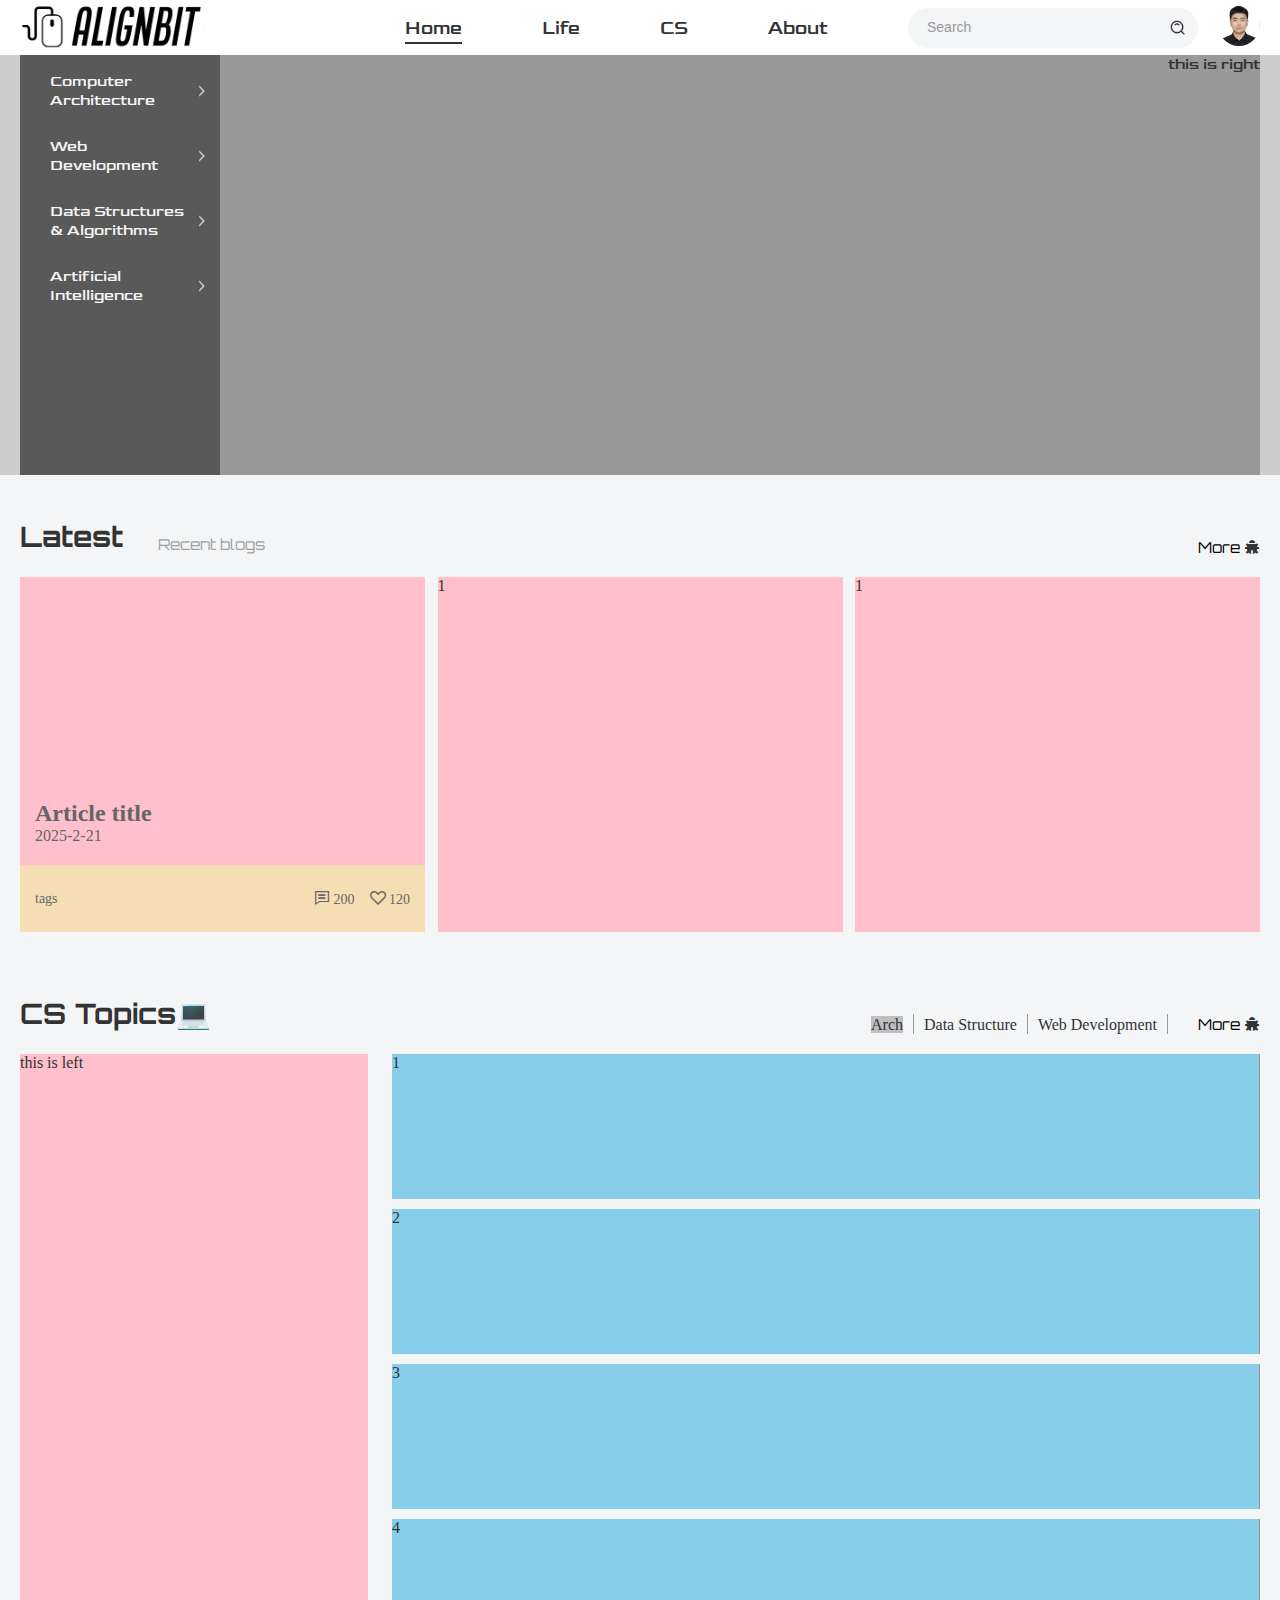
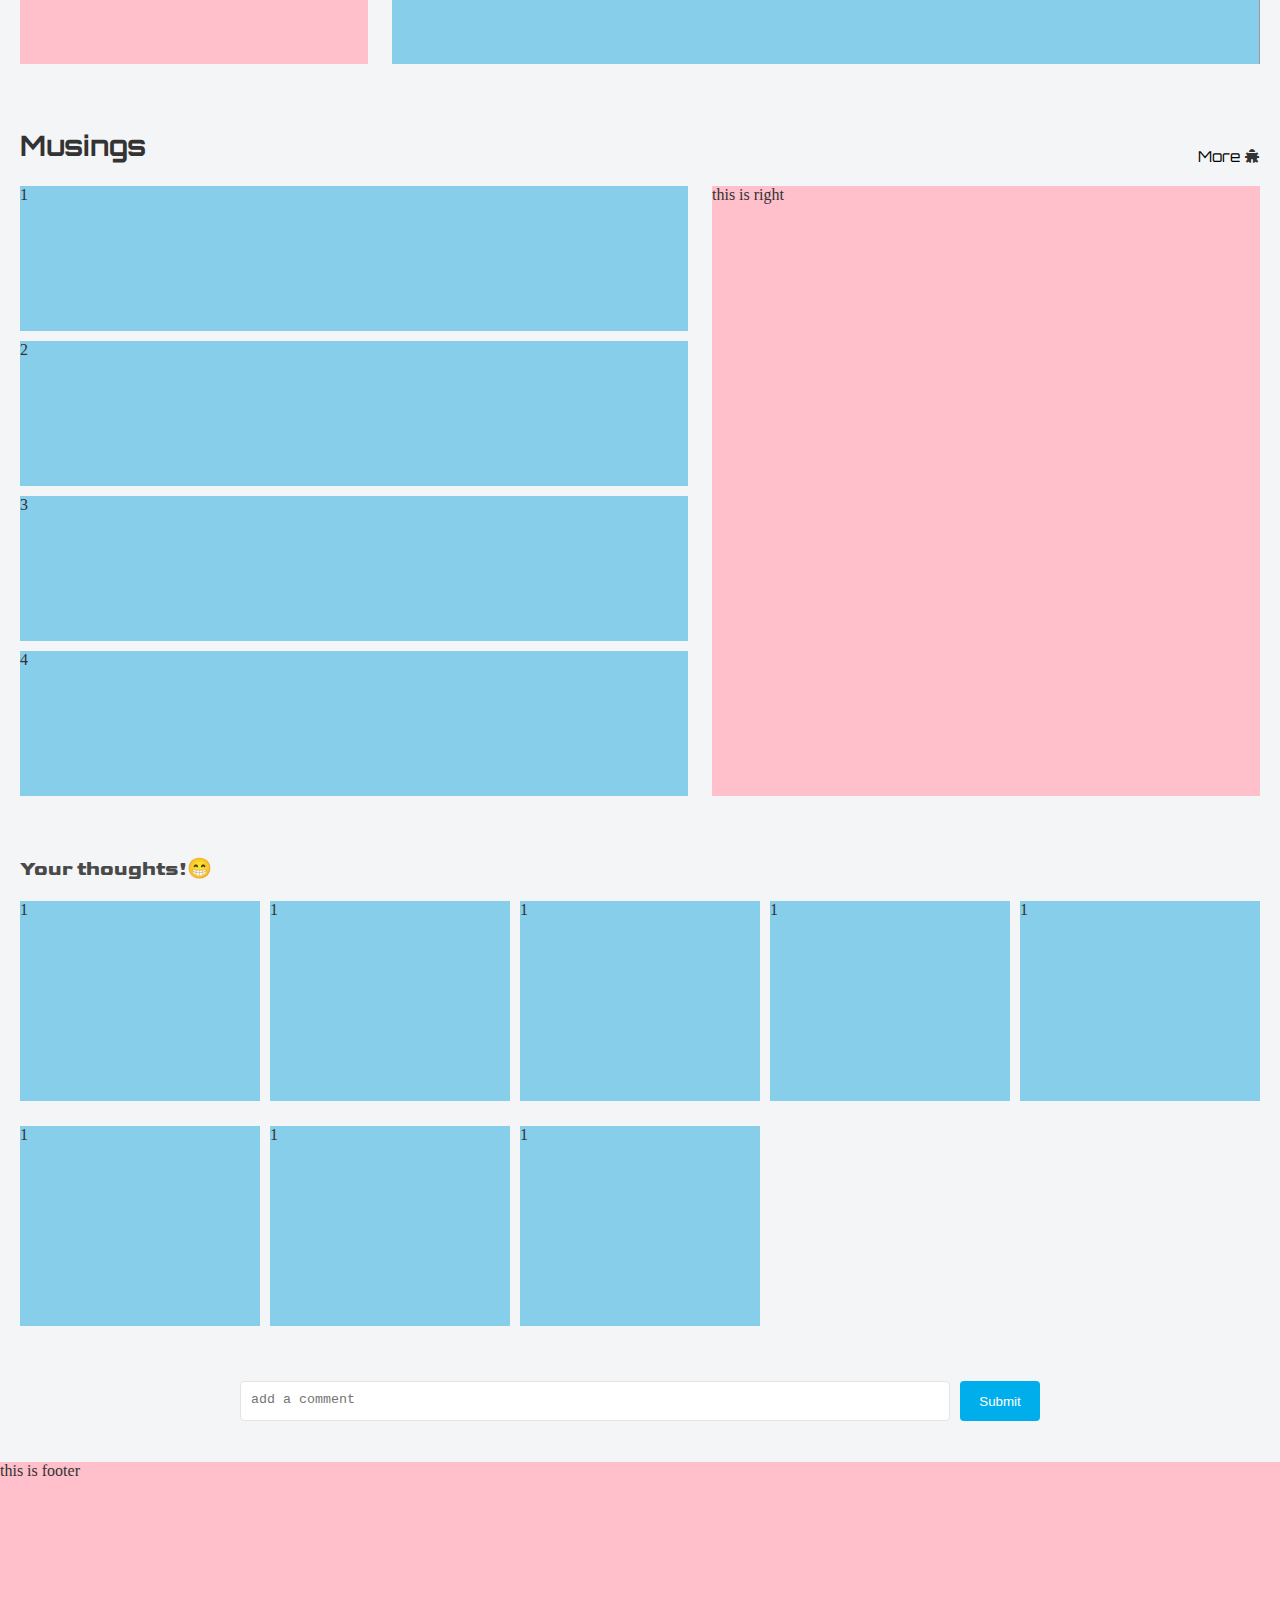
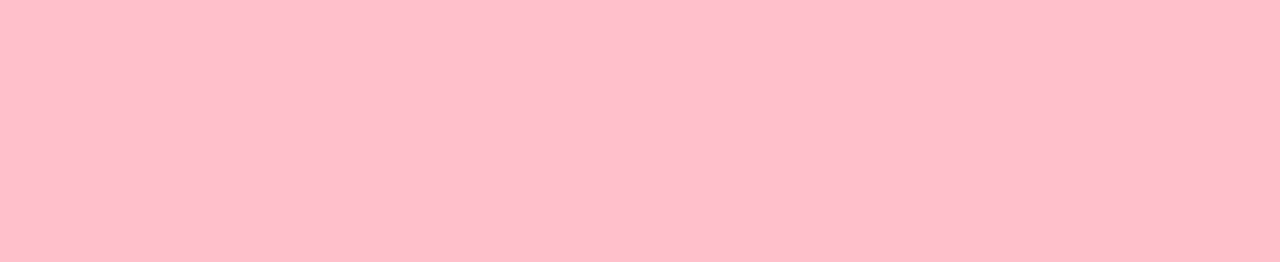
==== HomePage/index.html @ 4803b5db "Update HomePage" ====
<!DOCTYPE html>
<html lang="en">
<head>
  <meta charset="UTF-8">
  <meta name="viewport" content="width=device-width, initial-scale=1.0">

  <link href="https://fonts.googleapis.com/css2?family=Goldman:wght@400;700&display=swap" rel="stylesheet">
  <link href="https://fonts.googleapis.com/css2?family=Orbitron:wght@400;700&display=swap" rel="stylesheet">
  <link href="https://fonts.googleapis.com/css2?family=Press+Start+2P&display=swap" rel="stylesheet">
  <link rel="stylesheet" href="iconfonts/iconfont.css">
  <!-- 注意顺序！ -->
  <link rel="stylesheet" href="./css/base.css">
  <link rel="stylesheet" href="./css/common.css">
  <link rel="stylesheet" href="./css/index.css">
  

  <title>HomePage</title>

</head>
<body>
  
  <!-- 1.Header -->
  <div class="header">
    <!-- 版心 -->
    <div class="wrapper">
      <!-- logo -->
      <div class="logo">
        <h1 class="logo-image"><a href="#">name</a></h1>
      </div>
      <!-- 导航 -->
      <div class="nav">
        <ul>
          <li><a href="#" class = active>Home</a></li>
          <li><a href="#">Life</a></li>
          <li><a href="#">CS</a></li>
          <li><a href="#">About</a></li>
        </ul>
      </div> 
      <!-- 搜索 -->
      <div class="search">
        <input type="text" placeholder="Search">
        <a href="#"></a>
      </div> 
      <!-- 用户 -->
      <div class="user">
        <a href="#">
          <img src="./uploads/user.png" alt=""></a>
      </div> 
    </div>
  </div>

  <!-- 2.Banner -->
   <div class="banner">
    <div class="wrapper">
      <div class="left">
        <ul>
          <li><a href="#">Computer Architecture</a></li>
          <li><a href="#">Web Development</a></li>
          <li><a href="#">Data Structures & Algorithms</a></li>
          <li><a href="#">Artificial Intelligence</a></li>
        </ul>
      </div>
      <div class="right">this is right</div>
    </div>
   </div>

   <!-- recommend
    <div class="recommend wrapper">
      <h3>Tags</h3>
      <ul>
        <li><a href="#">Java</a></li>
        <li><a href="#">Arch</a></li>
        <li><a href="#">JavaScript</a></li>
        <li><a href="#">Web Development</a></li>
        <li><a href="#">React</a></li>
      </ul>
      <a href="#" Class = allTags>More</a>
    </div> -->

  <!-- 3.Blogs_latest -->
  <div class="Blogs_latest wrapper">
    <!-- title -->
    <div class="title">
      <div class="left">
        <h3>Latest</h3>
        <p>Recent blogs </p>
      </div>
      <div class="right">
        <a class="more" href="#">
          <span>More</span>
          <i class="iconfont icon-bug-report"></i>
        </a>
      </div>
    </div>
    <!-- content -->
    <div class="content">
      <ul>
        <li>
          <!-- /pic -->
          <div class="pic">
            <img src="" alt="">
            <!-- /hover -->
             <div class="cover">
              <h2>Article title</h2>
              <p>2025-2-21</p>
             </div>
          </div>
          <!-- /text -->
          <div class="txt">
            <div class="left">
              <p>tags</p>
            </div>
            <div class="right">
              <p>
                <i class="iconfont icon-comment-lines"></i>
                <span>200</span>
              </p>
              <p>
                <i class="iconfont icon-like"></i>
                <span>120</span>
              </p>
            </div>
          </div>
        </li>
        <li>1</li>
        <li>1</li>
      </ul>
    </div>
  </div>

  <!-- 4.Blogs_topics -->
  <div class="Blogs_topics wrapper">
    <!-- title -->
    <div class="title">
      <div class="left">
        <h3>CS Topics💻</h3>
        <p></p>
      </div>
      <div class="right">
        <ul>
          <li><a href="#" class="active">Arch</a></li>
          <li><a href="#">Data Structure</a></li>
          <li><a href="#">Web Development</a></li>
        </ul>
        <a class="more" href="#">
          <span>More</span>
          <i class="iconfont icon-bug-report"></i>
        </a>
      </div>
    </div>
    <div class="content">
      <div class="left">this is left</div>
      <div class="right">
        <ul>
          <li>1</li>
          <li>2</li>
          <li>3</li>
          <li>4</li>
        </ul>
      </div>
    </div>
  </div>

  <!-- 5.Blogs_Musings -->
  <div class="Blogs_musings wrapper">
    <!-- title -->
    <div class="title">
      <div class="left">
        <h3>Musings</h3>
        <p></p>
      </div>
      <div class="right">
        <a class="more" href="#">
          <span>More</span>
          <i class="iconfont icon-bug-report"></i>
        </a>
      </div>
    </div>
     <!-- content -->
    <div class="content">
      <div class="left">
        <ul>
          <li>1</li>
          <li>2</li>
          <li>3</li>
          <li>4</li>
        </ul>
      </div>
      <div class="right">this is right</div>
    </div>
  </div>

  <!-- 6. Message Wall -->
  <div class="Blogs_message">
    <div class="box w wrapper">
      <div class="box-hd">
        <h3>Your thoughts!😁</h3>
        <a href="#"></a>
      </div>
      <div class="box-bd">
        <ul class="clearfix">
          <li><a href="#">1</a></li>
          <li><a href="#">1</a></li>
          <li><a href="#">1</a></li>
          <li><a href="#">1</a></li>
          <li><a href="#">1</a></li>
          <li><a href="#">1</a></li>
          <li><a href="#">1</a></li>
          <li><a href="#">1</a></li>
        </ul>
      </div>
    </div>
  </div>

     <!-- 评论输入区 -->
  <div class="mesageinput">
    <div class="wrapper">
      <!-- 评论输入区 -->
      <div class="input">
        <textarea name="提交到后端的key"  id="txt" placeholder="add a comment"></textarea>
        <button class="button">Submit</button>
      <!-- 提示文字区 -->
      </div>
      <div class="hint">
        <span class="total">0/200 words</span>
      </div>
    </div>
  </div>

  <!-- Elevator -->
  <div class="elevator">
    <ul class="list">
      <li><a href="" data-name="latest">Latest</a></li>
      <li><a href="" data-name="topics">CS Topics</a></li>
      <li><a href="#" data-name="musings"> Musings </a></li>
      <li><a href="#" data-name="message"> MesageWall </a></li>
      <li class="top" >
        <a href="#" data-name="top">Top<i class="iconfont icon-bug-report" data-name="top-icon"></i></a>
      </li>
    </ul>
  </div>
  
  <!-- Footer-->
   <div class="footer">
    this is footer
   </div>
   
<!-- script part =========================================================== -->
  <script>
    // Header-hide 滚动出现
    (function () {
      const header = document.querySelector('.header')
      const banner = document.querySelector('.banner')
      const header_hide = header.cloneNode(true); // 克隆 header
      header_hide.classList.add("header-hide"); // 只添加类，不手动设置样式
      document.body.appendChild(header_hide);
      window.addEventListener('scroll', function(){
        const n = document.documentElement.scrollTop
        if(n >= banner.offsetTop){
          header_hide.style.top = '0px';
        }else{
          header_hide.style.top = '-60px';
        }
      })
    })();

    // Elevator 
      // 1.滚动->出现
    (function () {
      const banner = document.querySelector('.banner')
      const elevator = document.querySelector('.elevator')
      window.addEventListener('scroll', function() {
        const n = document.documentElement.scrollTop;
        elevator.style.opacity = n >= banner.offsetTop ? 1 : 0;
      })
    })();
    
      // 2.点击事件
    (function(){
      const list = document.querySelector('.elevator .list')
      const header = document.querySelector('.header')
      list.addEventListener('click', function(e){
        e.preventDefault(); 
        if(e.target.tagName === 'A' || e.target.tagName === 'I'){
          // 点击->active
          const active_old = document.querySelector('.elevator .list .active')
          if(active_old){
            active_old.classList.remove('active')
          }
          e.target.classList.add('active')
          // 点击->scroll
          const data_name = e.target.dataset.name
          if(data_name === "top" || data_name === "top-icon"){
            window.scrollTo({top: 0, behavior: "smooth"})
            e.target.classList.remove('active')
          }
          else{
            const data = document.querySelector(`.Blogs_${data_name}`)
            const len = data.getBoundingClientRect().top + window.scrollY - header.offsetHeight;
            window.scrollTo({
              top: len,
              behavior: "smooth"
            });
          }
        }
      })
    })();  
    // 3.滑动事件: 页面滚动到主页区域，elevator <a> -> active
    (function(){
      window.addEventListener('scroll', function(){
        const scrollTop = document.documentElement.scrollTop;
        const header = document.querySelector('.header')
        const bufferSpace = 50
        // Binary search 优化: 盒子按照 offsetTop 顺序排列，根据 offsetTop 找到盒子执行操作
        // 3.1. 创建Array: offsetMap=[{name:"data-set", offsetTop:20 },{},{}...]
        const allA = document.querySelectorAll('.elevator .list a')
          // 根据 <a> 标签的 data-name 获取盒子对象
        const offsetMap = Array.from(allA)
          .map(a => {            
            const box = document.querySelector(`.Blogs_${a.dataset.name}`)
            console.log(a.dataset.name);
            
            return box? {name: a.dataset.name, offsetTop: box.offsetTop - bufferSpace}: null;
          }).filter(Boolean);     
        // 3.2. Binary search: 根据当前scrollTop -> offsetTop 找到盒子，添加active 
        let left = 0, right = offsetMap.length - 1, activeIndex = 0;
        while(left <= right){
          let mid = Math.floor((left + right) / 2)
          if (scrollTop >= offsetMap[mid].offsetTop - header.offsetHeight ) {
            activeIndex = mid;
            left = mid + 1;
          } else {
            right = mid - 1; 
          }
        }  
        // 3.3. 移除旧active, 添加新active
        const oldActive = document.querySelector('.elevator .list .active')
        if(oldActive) {oldActive.classList.remove('active')}
        allA[activeIndex]?.classList.add('active')
      })
    })();
    
    // Message Input
    const txt = document.querySelector('#txt')
    const hint = document.querySelector('.hint')
    const button = document.querySelector('.input .button')
    // 1. 当 textarea 获得焦点，让 hint 显示出来
    txt.addEventListener('focus', function(){
      hint.style.opacity = 1;
    })
    // 2. 当 textarea 失焦，hint 消失
    txt.addEventListener('blur', function(){
      hint.style.opacity = 0;
    })
    // 3. 提示输入字数
    txt.addEventListener('input', function(){
      hint.innerHTML = `<span>${txt.value.length}</span>/200 words`
    })
    // 4. 单机button 发布评论, 并清空 textarea
    button.addEventListener('click', function(){
      // TBD 
      if (txt.value.trim() === '') { console.log("invalid message"); }
      else { console.log(txt.value.trim()); }
      txt.value = ''
    })
  </script>
</body>
</html>
---- HomePage/iconfonts/iconfont.css ----
@font-face {
  font-family: "iconfont"; /* Project id 4834054 */
  src: url('iconfont.woff2?t=1740091884434') format('woff2'),
       url('iconfont.woff?t=1740091884434') format('woff'),
       url('iconfont.ttf?t=1740091884434') format('truetype');
}

.iconfont {
  font-family: "iconfont" !important;
  font-size: 16px;
  font-style: normal;
  -webkit-font-smoothing: antialiased;
  -moz-osx-font-smoothing: grayscale;
}

.icon-bug-report:before {
  content: "\e76d";
}

.icon-comment-lines:before {
  content: "\e7e9";
}

.icon-eye:before {
  content: "\e7ed";
}

.icon-like:before {
  content: "\e813";
}
---- HomePage/css/base.css ----
* {
  margin: 0;
  padding: 0;
  box-sizing: border-box;
}

li {
  list-style: none;
}

body {
  font: 14px/1.5;
  color: #333;
}

a {
  color: #333;
  text-decoration: none
}
---- HomePage/css/common.css ----
/* recommend tags */
.recommend {
  display: flex;
  align-items: center; /* 让 h3、ul、allTags 在同一行垂直居中 */
  justify-content: space-between; /* 左右对齐 */
  margin-top: 15px;
  padding: 0 20px;
  height: 50px; /* 统一高度 */
  background-color: white;
  box-shadow: 0px 1px 3px 1px rgba(211, 211, 211, 0.5);
  font-family: "Orbitron", sans-serif;
  font-size: 15px;
}
/* 让 h3 文字和 icon 保持左对齐 */
.recommend h3 {
  display: flex;
  align-items: center; /* 让 h3 内的文字垂直居中 */
  height: 100%;
  margin: 0;
  padding-left: 24px;
  background: url("../images/tag.png") no-repeat left center;
  background-size: 16px 16px;
  font-size: 15px;
}
/* 让 <ul> 在 h3 和 allTags 之间均匀分布 */
.recommend ul {
  display: flex;
  gap: 30px; /* 控制 <li> 之间的间距 */
  justify-content: center; /* 让 <li> 在容器中居中 */
  padding: 0;
  list-style: none;
}
/* 让 <li> 适应内容 */
.recommend ul li {
  display: flex;
  align-items: center;
}
/* 让 <a> 只占内容宽度并保持居中 */
.recommend ul li a {
  display: flex;
  align-items: center; /* 文字垂直居中 */
  justify-content: center; /* 文字水平居中 */
  height: 30px;
  padding: 5px 10px;
  text-decoration: none;
  font-size: 14px;
  color: black;
}
.recommend li a:hover {
  border-bottom: 2px solid #333;
}
/* "All" 标签按钮 */
.recommend .allTags {
  display: flex;
  align-items: center;
  justify-content: center;
  height: 30px;
  padding: 5px 15px;
  font-weight: 900;
  font-size: 15px;
  text-decoration: none;
  color: black;
}
.recommend .allTags:hover {
  border-bottom: 2px solid #333;
}

/* ------------------------------------------------- */
/* display title */
.title{
  display: flex;
  align-items: center;
  justify-content: space-between;
  margin-top: 40px;
  margin-bottom: 20px;
  height: 42px;
  font-family: "Orbitron", sans-serif;
}
.title .left{
  display: flex;
  align-items: center;
}
.title .left h3{
  margin-right: 35px;
  font-size: 28px;
}
.title .left p{
  align-self: flex-end;
  color: #A1A1A1;
  font-size: 15px; 
}
.title .right{
  display: flex;
  align-self: flex-end;
}
.title .right span{
  color: black;
  font-size: 15px;
}
.title .right .more .icon{
  background-color: aquamarine;
}

/* ------------------------------------------------- */
/* box 样式1 */
.box {
  margin-top: 30px;
}
.box-hd {
  height: 45px;
}
.box-hd h3 {
  float: left;
  font-size: 20px;
  font-family: "Goldman", sans-serif;
  color: #494949;
}
.box-hd a {
  float: right;
  font-size: 12px;
  color: #a5a5a5;
  margin-top: 10px;
  margin-right: 30px;
}
/* 把li 的父亲ul 修改的足够宽一行能装开5个盒子就不会换行了 */
.box-bd ul {
  display: flex;
  flex-wrap: wrap; /* 允许换行 */
  justify-content: flex-start; /* 让 `li` 左对齐 */
  gap: 10px; /* 盒子之间间距 */
  width: 100%;
}
.box-bd ul li {
  /* position: relative;
  flex: 1; */
  top: 0;
  width: 240px;
  height: 200px;
  background-color: skyblue;
  margin-bottom: 15px;
  transition: all .3s;
}
.box-bd ul li a {
  display: block;
}
.box-bd ul li:hover {
  top: -8px;
  box-shadow: 0 15px 30px rgb(0 0 0 / 10%);
}
.box-bd ul li img {
  width: 100%;
}
.box-bd ul li h4 {
  margin: 20px 20px 20px 25px;
  font-size: 14px;
  color: #050505;
  font-weight: 400;
}
.box-bd .info {
  margin: 0 20px 0 25px;
  font-size: 12px;
  color: #999;
}
.box-bd .info span {
  color: #ff7c2d;
}
---- HomePage/css/index.css ----
/* 首页样式 */
/* 版心居中，必须有宽度 */
.wrapper{
  margin: 0 auto;
  width: 1240px;
}

body{
  background-color: #f3f5f7;
}
/* header */
.header{
  background-color: white;
  height: 55px;
}
.header .wrapper{
  display: flex; 
  align-items: center;
}
.header-hide{
  height: 55px;
  width: 100%;
  position: fixed; /* 变为固定 */
  top: -100px;
  transition: 0.3s ; /* 平滑动画 */
}

/* logo 区域*/
.logo a{
  display: block;
  width: 185px;
  height: 50px;
  background-image: url(../images/logo.png);
  background-size: contain; /* 让背景填充满整个 a */
  font-size: 0;
}
/* Nav 区域*/
.nav{
  margin-top: 8px;
  margin-left: 200px;
  font-family: "Goldman", sans-serif;
  font-weight: 500;
}
.nav ul{
  display: flex;
}
.nav ul li{
  margin-right: 80px
}
/* li 中文字 */
.nav ul li a{
  display: block;
  /* 上下，左右 */
  padding-left: 6px 10px;
  line-height: 27px;
  font-size: 19px;
}
/*  active 为默认当前选中的页面 */
.nav li .active,
.nav li a:hover {
  border-bottom: 2px solid #333;
}

/* Search */
.search{
  display: flex;
  margin-top: 5px;
  padding-left: 19px;
  padding-right: 12px;
  width: 412px;
  height: 40px;
  background-color: #f3f5f7;
  border-radius: 20px;
}
.search input{
  flex: 1;
  border: 0;
  background-color: transparent;
  /* 去掉表单焦点框 */
  outline: none;
}
.search input::placeholder{
  font-size: 14px;
  color:#999;
}
/* 父级 flex 布局，子级自动变弹性盒子：宽高生效 */
.search a{
  /* 侧轴居中 align-self 用于子元素，覆盖父级 align-items 设置，仅影响当前元素的对齐方式*/
  align-self: center;
  width: 16px;
  height: 16px;
  background-image: url("../images/search.png");
  background-size: cover; 
}

/* user */
.user img {
  width: 42px;  /* 设置宽度 */
  height: 42px; /* 设置高度 */
  object-fit: cover; /* 确保图片填充但不会变形 */
  border-radius: 50%; /* 让图片变成圆形（可选） */
  margin-left: 20px;
  vertical-align: middle;
}

/* --------------------------------------------------- */
/* Banner区域 */
.banner{
  height: 420px;
  background-color: rgb(205, 205, 205);
  font-family: "Goldman", sans-serif;
}
.banner .wrapper{
  display: flex;
  justify-content: space-between;  /* .left .right左右靠边*/
  height: 420px;
  background-color:#999;
}

/* banner 侧导航 */
.banner .left{  
  padding: 3px 10px;
  width: 200px;
  height: 420px;
  background-color: rgba(0,0,0,0.42);
}
.banner .left a{  
  display: flex;  /* 启用 Flexbox */
  align-items: center;  /* 让文字在垂直方向居中 */
  height: 65px;  
  padding: 5px 20px; /* 左右内边距，防止文字贴边 */
  background: url("../images/arrow_white.png") no-repeat right center;
  background-size: 16px 16px; /* 控制箭头大小 */
  color: rgba(255, 255, 255, 0.95);
  font-size: 16px;
}
.banner li a:hover{
  color: #f5deb3;
  background: url("../images/arrow_wheat.png") no-repeat right center;
  background-size: 16px 16px; /* 控制箭头大小 */
  border-bottom: 2px solid wheat;
}
/* ------------------------------------------------- */

/* Blogs_latest */
.blogs_latest{
  margin-top: 20px;
}
.content ul {
  display: flex;
  flex-wrap: wrap; /* 允许换行 */
  justify-content: space-between; /* 让 `li` 从左向右排列，紧贴左侧 */
  row-gap: 50px; /* 只控制上下行间距 */
  margin: 0 auto; /* 让 `ul` 居中 */
}
.content li {
  width: 405px;
  height: 355px;
  background-color: pink;
}
.content .pic{
  position: relative;
  width: 405px;
  height: 288px;
}
.content .txt{
  display: flex;
  justify-content:space-between; 
  align-items: center;
  padding: 0 15px;
  width: 405px;
  height: 67px;
  background-color: wheat;
  font-size: 14px;
  color: #666;
}
.content .txt .right{
  display: flex;
  gap: 15px; /* 设置 p 之间的间距 */
} 
.content .cover{
  position: absolute;
  left: 0;
  bottom: 0;
  width: 300px;
  height: 80px;
  padding: 15px;
  color: #666;
}

/* --------------------------------------------------- */
/* Blogs_topics */
/* title */
.Blogs_topics .title{
  margin-top: 60px;
}
.Blogs_topics .right{
  display: flex;
}
.Blogs_topics .right ul{
  margin-right: 20px;
  display: flex;
}
.Blogs_topics .right li{
  margin-right: 10px;
  border-right: 1px solid #999;
}
.Blogs_topics .right li a{
  margin-right: 10px;
  font-family:Georgia, 'Times New Roman', Times, serif;
}
.Blogs_topics .right li a:hover{
  background-color: #0800ff42;
  color: #f3f5f7;
}
.Blogs_topics .right li .active{
  background-color: #29272742;
}
/* content */
.Blogs_topics .content{
  display: flex;
  justify-content: space-between;
}
.Blogs_topics .content .left{
  width: 348px;
  height: 610px;
  background-color: pink;
}
.Blogs_topics .content .right {
  width: 868px;
  height: 610px;
}
.Blogs_topics .content .right ul{
  display: flex;
  flex-direction: column; /* 让 li 纵向排列 */
  gap: 10px; 
}
.Blogs_topics .content .right li{
  width: 868px;
  flex: 1;
  background-color: skyblue;
}

/* --------------------------------------------------- */
/* Blogs_musings */
/* title */
.Blogs_musings .title{
  margin-top: 60px;
}
/* content */
.Blogs_musings .content{
  display: flex;
  justify-content: space-between;
}
.Blogs_musings .content .left {
  width: 668px;
  height: 610px;
}
.Blogs_musings .content .left ul{
  display: flex;
  flex-direction: column; /* 让 li 纵向排列 */
  gap: 10px; 
  height: 100%;
}
.Blogs_musings .content .left li{
  width: 668px;
  flex: 1;
  background-color: skyblue;
}
.Blogs_musings .content .right{
  width: 548px;
  height: 610px;
  background-color: pink;
}

/* --------------------------------------------------- */
/* Elevator */
.elevator{
  position: fixed;
  left: 50%;
  top: 280px;
  z-index: 999;
  margin-left: 670px;
  opacity: 0;
  transition: all .5s;
}
.elevator ul{
  display: flex;
  flex-direction: column;
  align-items: center; /* ul 中 li 纵向居中 */
  padding: 5px;
  width: 90px;
  height: 250px;
  background: #f3f5f7;
  float: right;
  box-shadow: 0px 1px 3px 1px rgba(211, 211, 211, 0.5);
  position: relative;
}
.elevator li{
  display: flex;
  flex: 1;
  align-items: center; /* li 中 a 纵向居中 */
  padding: 5px;
  font-size: 13px;  
}
.elevator .top{
  align-items: flex-end; /* li 中 a 纵向居中 */
}
.elevator li a:hover{
  color: DeepSkyBlue ;
}
.elevator .active{
  color: DeepSkyBlue;
  border-bottom: 1px solid DeepSkyBlue;
}

/* --------------------------------------------------- */
/* Message Wall */
.Blogs_message{
  margin-top: 60px;
  margin-bottom: 20px;
}

/* --------------------------------------------------- */
/* Message Input */
.input{
  margin: 0 auto;
  padding-top: 20px;
  min-width: 400px;
  max-width: 800px;
  display: flex;
  justify-content: flex-end;
}
.input textarea{
  width: 200px;
  height: 40px; 
  outline: none;
  border-color: transparent;
  resize: none;
  background-color: white;
  border-color: #e4e4e4;
  border-radius: 4px;
  flex: 1;
  padding: 10px;
  transition: all 0.3s;

}
.input textarea:focus {
  border-color: silver;
  background: #fff;
  height: 80px;
}
.input button{
  height: 40px;
  background: #00aeec;
  color: #fff;
  border: none;
  border-radius: 4px;
  margin-left: 10px;
  width: 80px;
  cursor: pointer;
}
.input button:hover{
  background: #038abb;
  font-size: 14px;
  transition: 0.3s;
}
/* hint area */
.hint{
  color: silver;
  margin-top: 5px;
  opacity: 0;   /* js */
  transition: all 0.5s;
  font-size: 13px;
}
.hint span{
  margin-left: 840px;
}


/* --------------------------------------------------- */
/* Footer */
.footer{
  height: 400px;
  margin-top: 20px;
  background-color: pink;
}
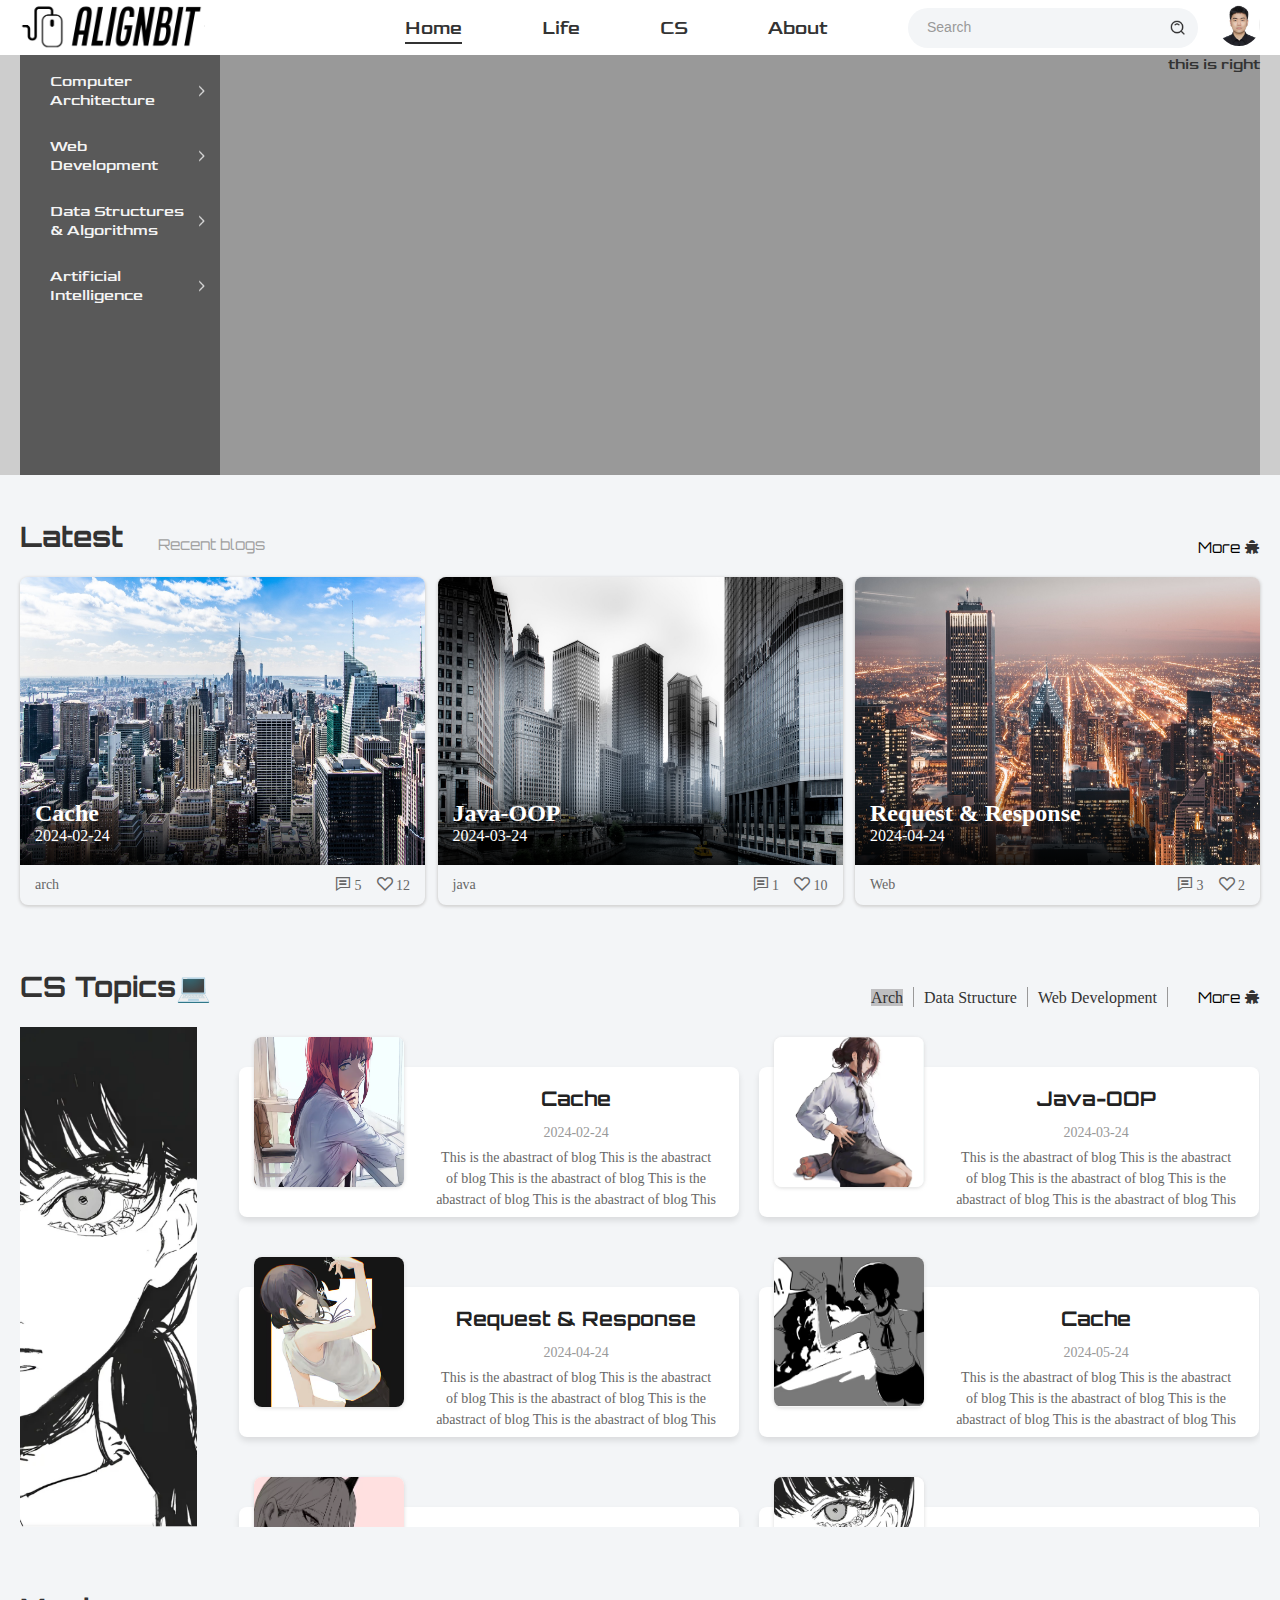
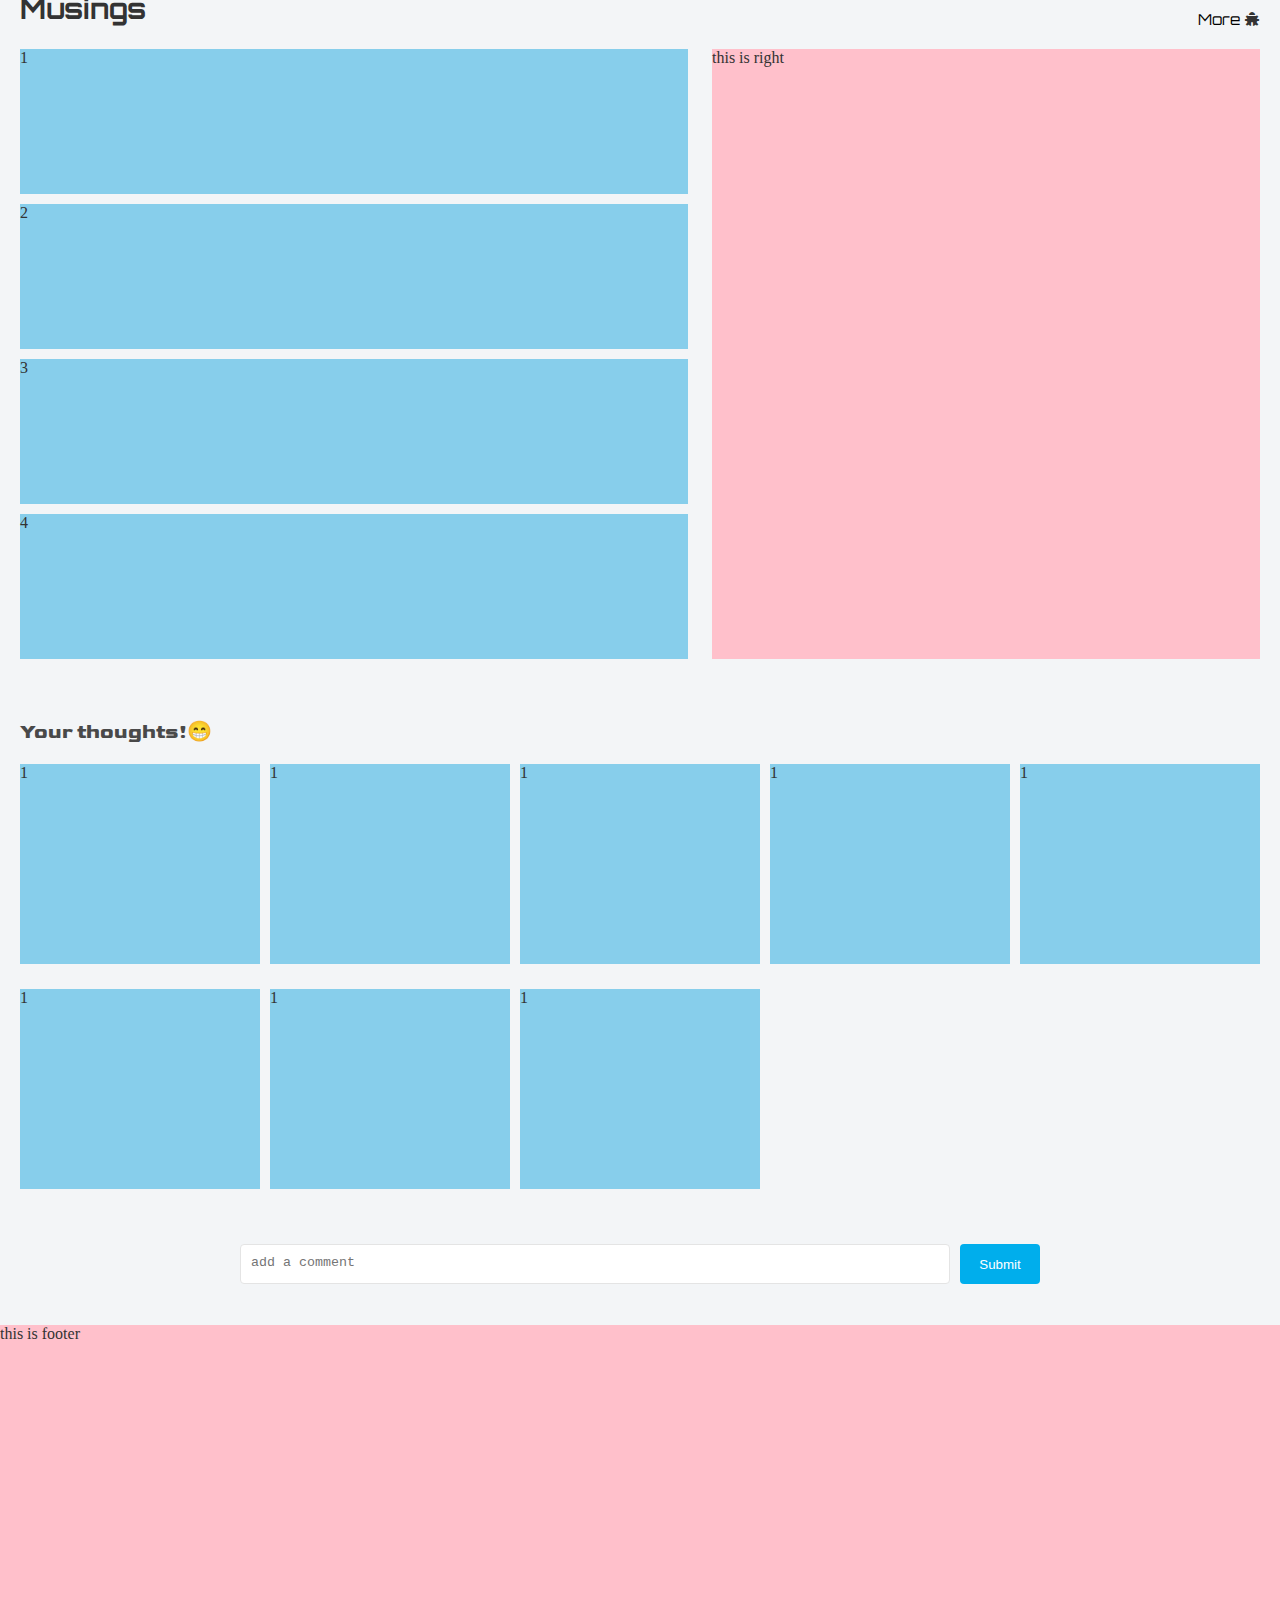
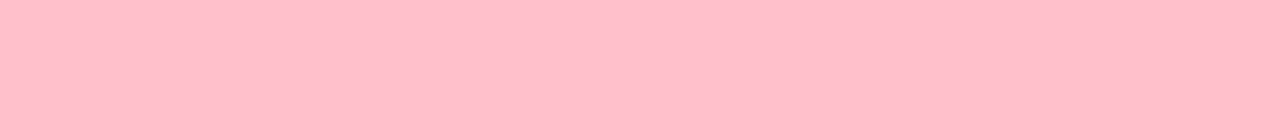
==== commit 058860c8: "渲染 index_topics 模块" ====
--- a/HomePage/index.html
+++ b/HomePage/index.html
@@ -12,6 +12,7 @@
   <link rel="stylesheet" href="./css/base.css">
   <link rel="stylesheet" href="./css/common.css">
   <link rel="stylesheet" href="./css/index.css">
+  <link rel="stylesheet" href="./css/TopicBox.css">
   
 
   <title>HomePage</title>
@@ -93,37 +94,8 @@
       </div>
     </div>
     <!-- content -->
-    <div class="content">
-      <ul>
-        <li>
-          <!-- /pic -->
-          <div class="pic">
-            <img src="" alt="">
-            <!-- /hover -->
-             <div class="cover">
-              <h2>Article title</h2>
-              <p>2025-2-21</p>
-             </div>
-          </div>
-          <!-- /text -->
-          <div class="txt">
-            <div class="left">
-              <p>tags</p>
-            </div>
-            <div class="right">
-              <p>
-                <i class="iconfont icon-comment-lines"></i>
-                <span>200</span>
-              </p>
-              <p>
-                <i class="iconfont icon-like"></i>
-                <span>120</span>
-              </p>
-            </div>
-          </div>
-        </li>
-        <li>1</li>
-        <li>1</li>
+    <div class="latest-content">
+      <ul class="list">
       </ul>
     </div>
   </div>
@@ -148,14 +120,11 @@
         </a>
       </div>
     </div>
-    <div class="content">
-      <div class="left">this is left</div>
+    <!-- content -->
+    <div class="topics-content">
+      <div class="left"></div>
       <div class="right">
-        <ul>
-          <li>1</li>
-          <li>2</li>
-          <li>3</li>
-          <li>4</li>
+        <ul class="grid-container">
         </ul>
       </div>
     </div>
@@ -263,7 +232,85 @@
         }
       })
     })();
-
+ /* -------------------------------------------------------------*/
+    // Blogs_latest 条件渲染
+  fetch("json/index_latest.json")  // 访问 json 目录下的 blogs.json
+    .then(response => response.json())  // 解析 JSON
+    .then(data => {
+      // console.log("获取的数据:", data);  // 测试数据是否正确
+      renderLatest(data);  // 调用函数渲染 HTML
+    })
+    .catch(error => console.error("获取 JSON 失败:", error));
+  // 渲染数据的函数
+  function renderLatest(blogs) {
+    const blogList = document.querySelector('.Blogs_latest .latest-content ul');
+    blogList.innerHTML = ""; // 清空现有内容
+    blogs.slice(0, 3).forEach(blog => {
+      const li = document.createElement("li");
+      li.innerHTML = `
+        <div class="pic">
+          <img src="${blog.pic}" alt="">
+          <div class="cover">
+            <h2>${blog.title}</h2>
+            <p>${blog.date}</p>
+          </div>
+        </div>
+        <div class="txt">
+          <div class="left">
+            <p>${blog.tag}</p>
+          </div>
+          <div class="right">
+            <p>
+              <i class="iconfont icon-comment-lines"></i>
+              <span>${blog.comments}</span>
+            </p>
+            <p>
+              <i class="iconfont icon-like"></i>
+              <span>${blog.likes}</span>
+            </p>
+          </div>
+        </div>
+      `;
+      blogList.appendChild(li);
+    });
+  }    
+/* -------------------------------------------------------------*/
+// Blog_topics 条件渲染
+fetch("json/index_topics copy.json")
+  .then(response => response.json())
+  .then(data => {
+    console.log(data)
+    renderTopics(data);
+  })
+  .catch(error => console.error("获取失败", error));
+  
+// 渲染数据
+function renderTopics(blogs){
+  const blogList = document.querySelector('.Blogs_topics .topics-content .right ul')
+  console.log(blogList)
+  blogList.innerHTML = ""
+  blogs.slice(0 ,8).forEach(blog => {
+    const li = document.createElement("li");
+    li.innerHTML = `
+      <div class="father">
+        <!-- text -->
+        <div class="bottom">
+          <div class="text">
+            <p class="title">${blog.title}</p>
+            <p class="date"> ${blog.date} </p>
+            <p class="abstract">${blog.abstract}</p>
+          </div>
+        </div>
+        <!-- image -->
+        <div class="image">
+          <img src="${blog.pic}" alt="">
+        </div>
+      </div>
+    `;
+    blogList.appendChild(li)
+  })
+}
+/* -------------------------------------------------------------*/
     // Elevator 
       // 1.滚动->出现
     (function () {
@@ -318,7 +365,7 @@
         const offsetMap = Array.from(allA)
           .map(a => {            
             const box = document.querySelector(`.Blogs_${a.dataset.name}`)
-            console.log(a.dataset.name);
+            // console.log(a.dataset.name);
             
             return box? {name: a.dataset.name, offsetTop: box.offsetTop - bufferSpace}: null;
           }).filter(Boolean);     
@@ -339,7 +386,8 @@
         allA[activeIndex]?.classList.add('active')
       })
     })();
-    
+
+/* -------------------------------------------------------------*/    
     // Message Input
     const txt = document.querySelector('#txt')
     const hint = document.querySelector('.hint')
--- a/HomePage/css/index.css
+++ b/HomePage/css/index.css
@@ -146,46 +146,50 @@
 .blogs_latest{
   margin-top: 20px;
 }
-.content ul {
+.latest-content ul {
   display: flex;
   flex-wrap: wrap; /* 允许换行 */
   justify-content: space-between; /* 让 `li` 从左向右排列，紧贴左侧 */
-  row-gap: 50px; /* 只控制上下行间距 */
   margin: 0 auto; /* 让 `ul` 居中 */
 }
-.content li {
+.latest-content li {
   width: 405px;
-  height: 355px;
-  background-color: pink;
-}
-.content .pic{
+  border-radius: 8px;
+  box-shadow: 0px 1px 3px 1px rgba(211, 211, 211, 1);
+}
+.latest-content .pic{
   position: relative;
   width: 405px;
   height: 288px;
 }
-.content .txt{
+.latest-content img{
+  width: 100%;
+  height: 100%;
+  border-radius: 8px 8px 0 0;
+}
+.latest-content .txt{
   display: flex;
   justify-content:space-between; 
   align-items: center;
   padding: 0 15px;
   width: 405px;
-  height: 67px;
-  background-color: wheat;
+  height: 40px;
   font-size: 14px;
   color: #666;
 }
-.content .txt .right{
+.latest-content .txt .right{
   display: flex;
   gap: 15px; /* 设置 p 之间的间距 */
 } 
-.content .cover{
+.latest-content .cover{
   position: absolute;
   left: 0;
   bottom: 0;
   width: 300px;
   height: 80px;
   padding: 15px;
-  color: #666;
+  color: white;
+  background-image: linear-gradient(180deg, rgba(137,137,137,0.00) 0%, rgba(0,0,0,0.90) 100%);
 }
 
 /* --------------------------------------------------- */
@@ -194,52 +198,79 @@
 .Blogs_topics .title{
   margin-top: 60px;
 }
-.Blogs_topics .right{
-  display: flex;
-}
-.Blogs_topics .right ul{
+.Blogs_topics .title .right{
+  display: flex;
+}
+.Blogs_topics .title .right ul{
   margin-right: 20px;
   display: flex;
 }
-.Blogs_topics .right li{
+.Blogs_topics .title .right li{
   margin-right: 10px;
   border-right: 1px solid #999;
 }
-.Blogs_topics .right li a{
+.Blogs_topics .title .right li a{
   margin-right: 10px;
   font-family:Georgia, 'Times New Roman', Times, serif;
 }
-.Blogs_topics .right li a:hover{
+.Blogs_topics .title .right li .active{
+  background-color: #29272742;
+}
+.Blogs_topics .title .right li a:hover{
   background-color: #0800ff42;
   color: #f3f5f7;
 }
-.Blogs_topics .right li .active{
-  background-color: #29272742;
-}
 /* content */
-.Blogs_topics .content{
+.Blogs_topics .topics-content{
   display: flex;
   justify-content: space-between;
 }
-.Blogs_topics .content .left{
-  width: 348px;
-  height: 610px;
-  background-color: pink;
-}
-.Blogs_topics .content .right {
-  width: 868px;
-  height: 610px;
-}
-.Blogs_topics .content .right ul{
-  display: flex;
-  flex-direction: column; /* 让 li 纵向排列 */
-  gap: 10px; 
-}
-.Blogs_topics .content .right li{
-  width: 868px;
-  flex: 1;
-  background-color: skyblue;
-}
+.Blogs_topics .topics-content .left{
+  width: 200px ;
+  background-image: url('../images/backgroud_topics.png'); /* 替换为你的图片路径 */
+  background-size: cover;
+  background-position: center; 
+  background-repeat: no-repeat; 
+}
+.Blogs_topics .topics-content .right {
+  width: 1200px;
+  height: 500px;
+}
+
+.Blogs_topics .topics-content .right ul {
+  display: grid;
+  /* grid-template-columns: repeat(auto-fit, minmax(500px, 1fr));  */
+  grid-template-columns: repeat(2, 500px); /* 固定 2 列，每列 500px */
+  grid-auto-rows: 200px; /* 每行固定 200px */
+  margin-left: 20px;
+  gap: 20px;
+  max-height: 500px;
+  overflow-y: scroll; 
+  padding: 10px;
+  justify-content: center; /* 居中对齐 */
+  align-content: start; /* 让内容从顶部开始 */
+}
+
+/* 让 li 撑满每一行 */
+.Blogs_topics .topics-content .right li {
+  display: flex;
+  width: 520px;
+  justify-content: center;
+}
+.Blogs_topics .topics-content .right li .father{
+  position: relative;
+  width: 500px;
+  height: 200px; /* 适配 `bottom` + `image` */
+
+  flex-direction: column;
+  align-items: center;
+  border-radius: 8px;
+  transition: transform 0.3s ease-in-out, box-shadow 0.3s ease-in-out;
+}
+.father .bottom {
+  flex: 1; /* 让 `bottom` 自适应 */
+}
+  
 
 /* --------------------------------------------------- */
 /* Blogs_musings */
--- a/HomePage/css/TopicBox.css
+++ b/HomePage/css/TopicBox.css
@@ -0,0 +1,91 @@
+.father{
+  position: relative;
+}  
+
+.father .bottom{
+  position: absolute;
+  height: 150px;
+  width: 500px;
+  padding: 5px;
+  top: 30px;
+  background-color: white;
+  /* 水平偏移 垂直偏移 模糊半径 颜色; */
+  border-radius: 8px;
+  box-shadow: 0px 4px 6px rgba(0, 0, 0, 0.1);
+  transition: transform 0.3s ease-in-out, box-shadow 0.3s ease-in-out;
+}
+.father .bottom:hover {
+  transform: scale(1.05);
+  box-shadow: 0px 10px 20px rgba(0, 0, 0, 0.2);
+}
+
+.father .bottom .text {
+  display: flex;
+  align-items: center;
+  justify-content: center; 
+  flex-direction: column;
+  max-width: 90%;
+  height: 100%;
+  margin-left: 175px;
+  border-radius: 8px;
+  overflow: hidden; 
+  text-align: center; 
+}
+
+.father .text p {
+  margin: 1px 0; 
+  word-break: break-word; /* 允许长单词换行 */
+}
+
+/* 日期 */
+.father .text .date {
+  font-size: 14px;
+  color: #999;
+  margin-bottom: 2px;
+}
+
+/* 标题 */
+.father .text .title {
+  font-size: 20px;
+  font-weight: bold;
+  color: #222;
+  margin-bottom: 5px;
+}
+
+/* 摘要 */
+.father .text .abstract {
+  font-size: 14px;
+  line-height: 1.5;
+  max-width: 90%;
+  max-height: 60px; 
+  overflow: hidden; 
+  color: #666; 
+  margin-top: 4px; 
+}
+
+.father .image{
+  position: absolute;
+  left: 15px;
+  height: 150px;
+  width: 150px;
+  box-shadow: 0px 1px 3px 1px rgba(211, 211, 211, 0.5);
+  background-color: white;
+  border-radius: 8px;
+  transition: transform 0.3s ease-in-out, box-shadow 0.3s ease-in-out;
+}
+.father:hover .image {
+  transform: scale(1.05); /* 确保 `.image` 在 `.bottom` 悬停时同步放大 */
+  box-shadow: 0px 8px 16px rgba(0, 0, 0, 0.15);
+}
+.father img{
+  width: 100%;
+  height: 100%;
+  border-radius: 8px;
+  object-fit: cover;
+}
+
+
+
+
+
+
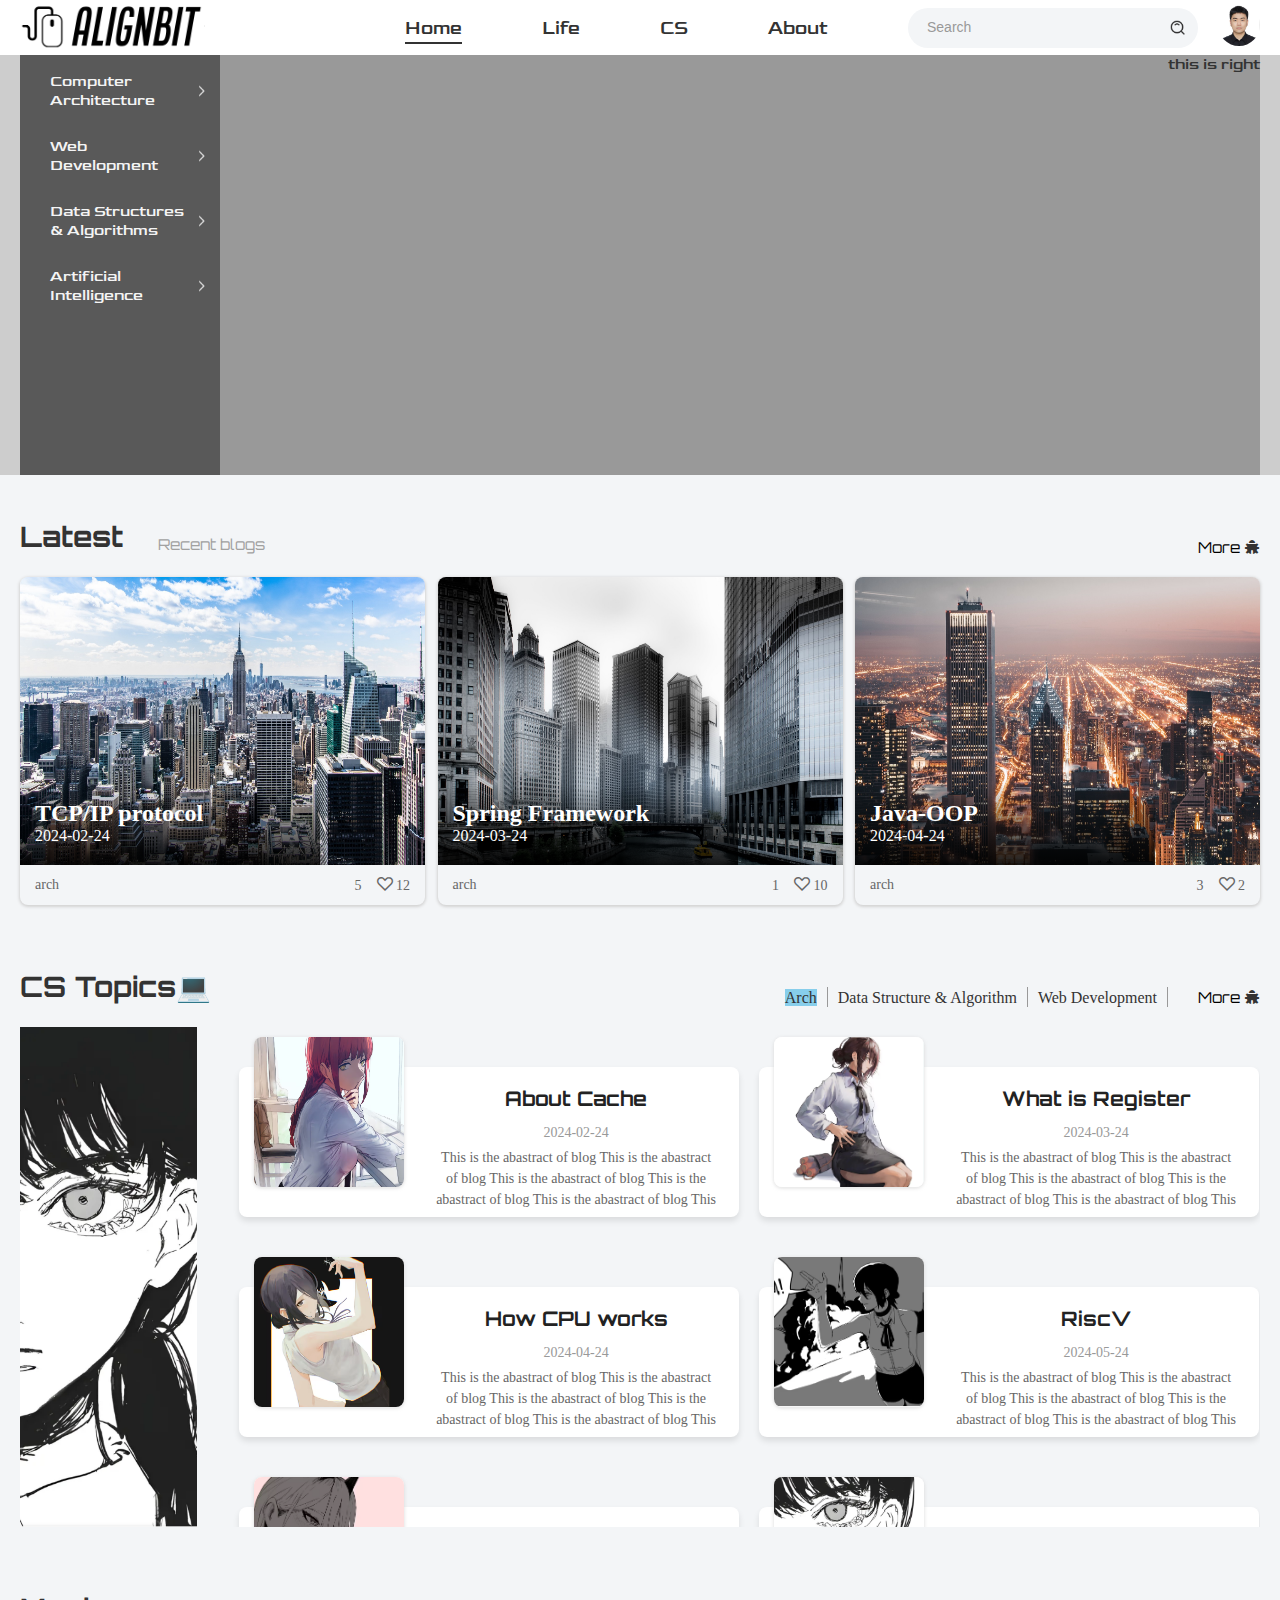
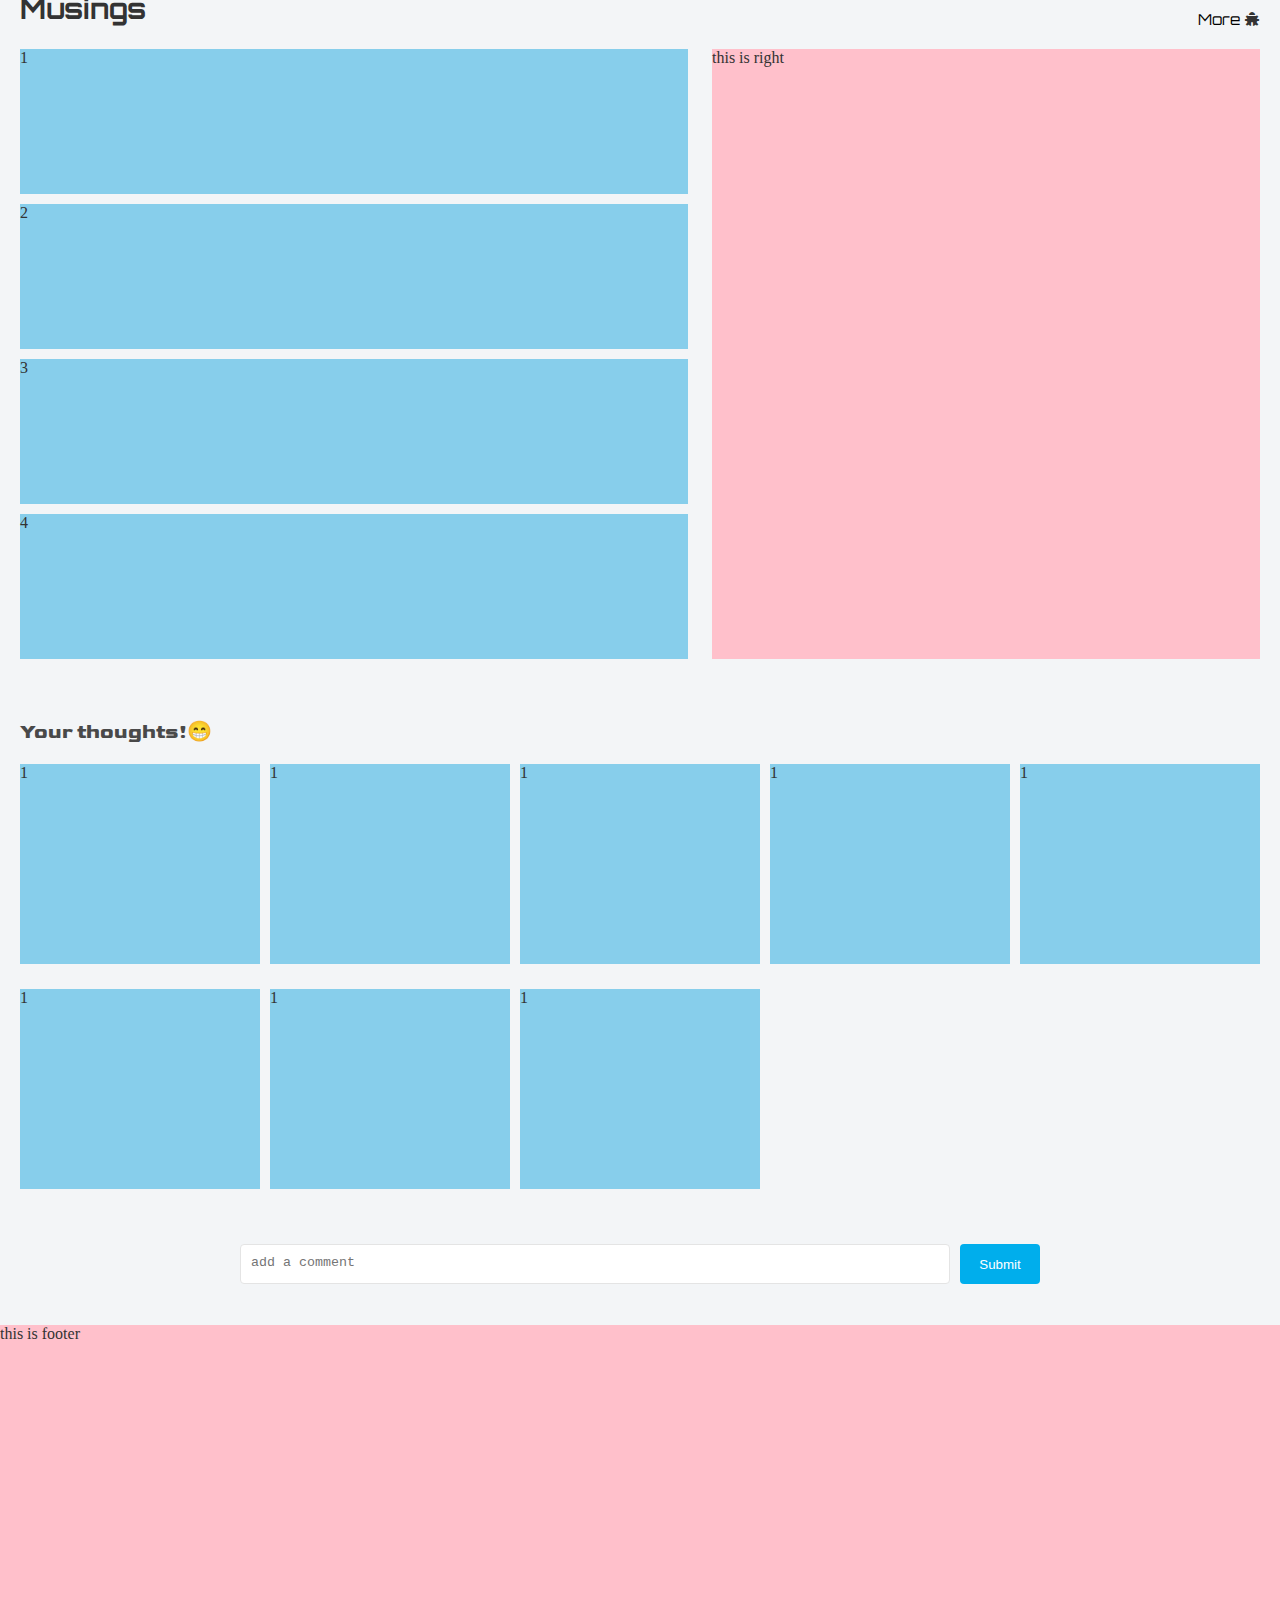
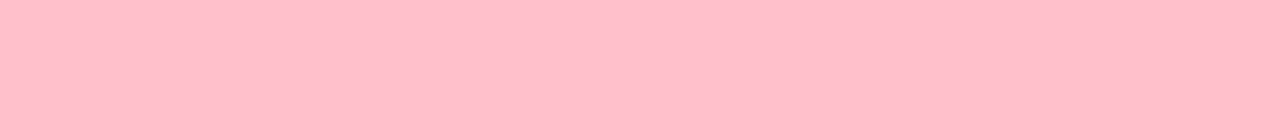
==== commit f1992219: "tab switch" ====
--- a/HomePage/index.html
+++ b/HomePage/index.html
@@ -109,10 +109,10 @@
         <p></p>
       </div>
       <div class="right">
-        <ul>
-          <li><a href="#" class="active">Arch</a></li>
-          <li><a href="#">Data Structure</a></li>
-          <li><a href="#">Web Development</a></li>
+        <ul class="titles"> 
+          <li data-id="1"><a href="#" data-id="0" class="active">Arch</a></li>
+          <li data-id="2"><a href="#" data-id="1">Data Structure & Algorithm</a></li>
+          <li data-id="3"><a href="#" data-id="2">Web Development</a></li>
         </ul>
         <a class="more" href="#">
           <span>More</span>
@@ -124,8 +124,9 @@
     <div class="topics-content">
       <div class="left"></div>
       <div class="right">
-        <ul class="grid-container">
-        </ul>
+        <ul class="active" data-name="Blog-tipic-1"></ul>
+        <ul class="" data-name="Blog-tipic-2"></ul>
+        <ul class="" data-name="Blog-tipic-3"></ul>
       </div>
     </div>
   </div>
@@ -261,7 +262,7 @@
           </div>
           <div class="right">
             <p>
-              <i class="iconfont icon-comment-lines"></i>
+              <i class="iconfont icon-commenjson/index_topics_arch.jsont-lines"></i>
               <span>${blog.comments}</span>
             </p>
             <p>
@@ -276,18 +277,52 @@
   }    
 /* -------------------------------------------------------------*/
 // Blog_topics 条件渲染
-fetch("json/index_topics copy.json")
-  .then(response => response.json())
-  .then(data => {
-    console.log(data)
-    renderTopics(data);
-  })
-  .catch(error => console.error("获取失败", error));
-  
-// 渲染数据
-function renderTopics(blogs){
-  const blogList = document.querySelector('.Blogs_topics .topics-content .right ul')
-  console.log(blogList)
+  const urls = ["json/index_topics_arch.json", 
+                "json/index_topics_ds.json",
+                "json/index_topics_web.json"]
+  const uls = document.querySelectorAll('.Blogs_topics .topics-content .right ul');
+  uls.forEach((ul, i) => {
+    fetch(urls[i])
+      .then(response => response.json())
+      .then(data => {
+        // console.log(`加载数据 ${i + 1}:`, data);
+        renderTopics(data, ul); // 传入对应的 `ul`
+      })
+      .catch(error => console.error("获取失败", error));
+  });
+
+  // title click
+  const titles = document.querySelector('.Blogs_topics .title .right ul')
+  titles.addEventListener('click', function(e){
+    const uls = document.querySelectorAll('.Blogs_topics .topics-content .right ul')
+    if(e.target.tagName === 'A'){
+      e.preventDefault(); 
+
+      // tag highlight
+      const oldActiveTitle = document.querySelector('.Blogs_topics .title .right li .active')
+      console.log(oldActiveTitle);
+      if(oldActiveTitle) {
+          oldActiveTitle.classList.remove('active')
+        }   
+      e.target.classList.add('active')
+
+      // tab switch
+      const i = +e.target.dataset.id
+        // remove 'active'
+      const oldActiveContent = document.querySelector('.Blogs_topics .topics-content .right ul.active')
+      if(oldActiveContent) {
+          oldActiveContent.classList.remove('active')
+        }
+        // add 'active'
+      uls[i].classList.add('active')
+    }
+  });
+
+
+
+
+// 渲染数据function
+function renderTopics(blogs, blogList){
   blogList.innerHTML = ""
   blogs.slice(0 ,8).forEach(blog => {
     const li = document.createElement("li");
--- a/HomePage/css/index.css
+++ b/HomePage/css/index.css
@@ -214,7 +214,7 @@
   font-family:Georgia, 'Times New Roman', Times, serif;
 }
 .Blogs_topics .title .right li .active{
-  background-color: #29272742;
+  background-color: skyblue;
 }
 .Blogs_topics .title .right li a:hover{
   background-color: #0800ff42;
@@ -238,6 +238,9 @@
 }
 
 .Blogs_topics .topics-content .right ul {
+  display: none;
+}
+.Blogs_topics .topics-content .right ul.active{
   display: grid;
   /* grid-template-columns: repeat(auto-fit, minmax(500px, 1fr));  */
   grid-template-columns: repeat(2, 500px); /* 固定 2 列，每列 500px */
@@ -250,8 +253,6 @@
   justify-content: center; /* 居中对齐 */
   align-content: start; /* 让内容从顶部开始 */
 }
-
-/* 让 li 撑满每一行 */
 .Blogs_topics .topics-content .right li {
   display: flex;
   width: 520px;
@@ -311,7 +312,7 @@
   left: 50%;
   top: 280px;
   z-index: 999;
-  margin-left: 670px;
+  margin-left: 630px;
   opacity: 0;
   transition: all .5s;
 }
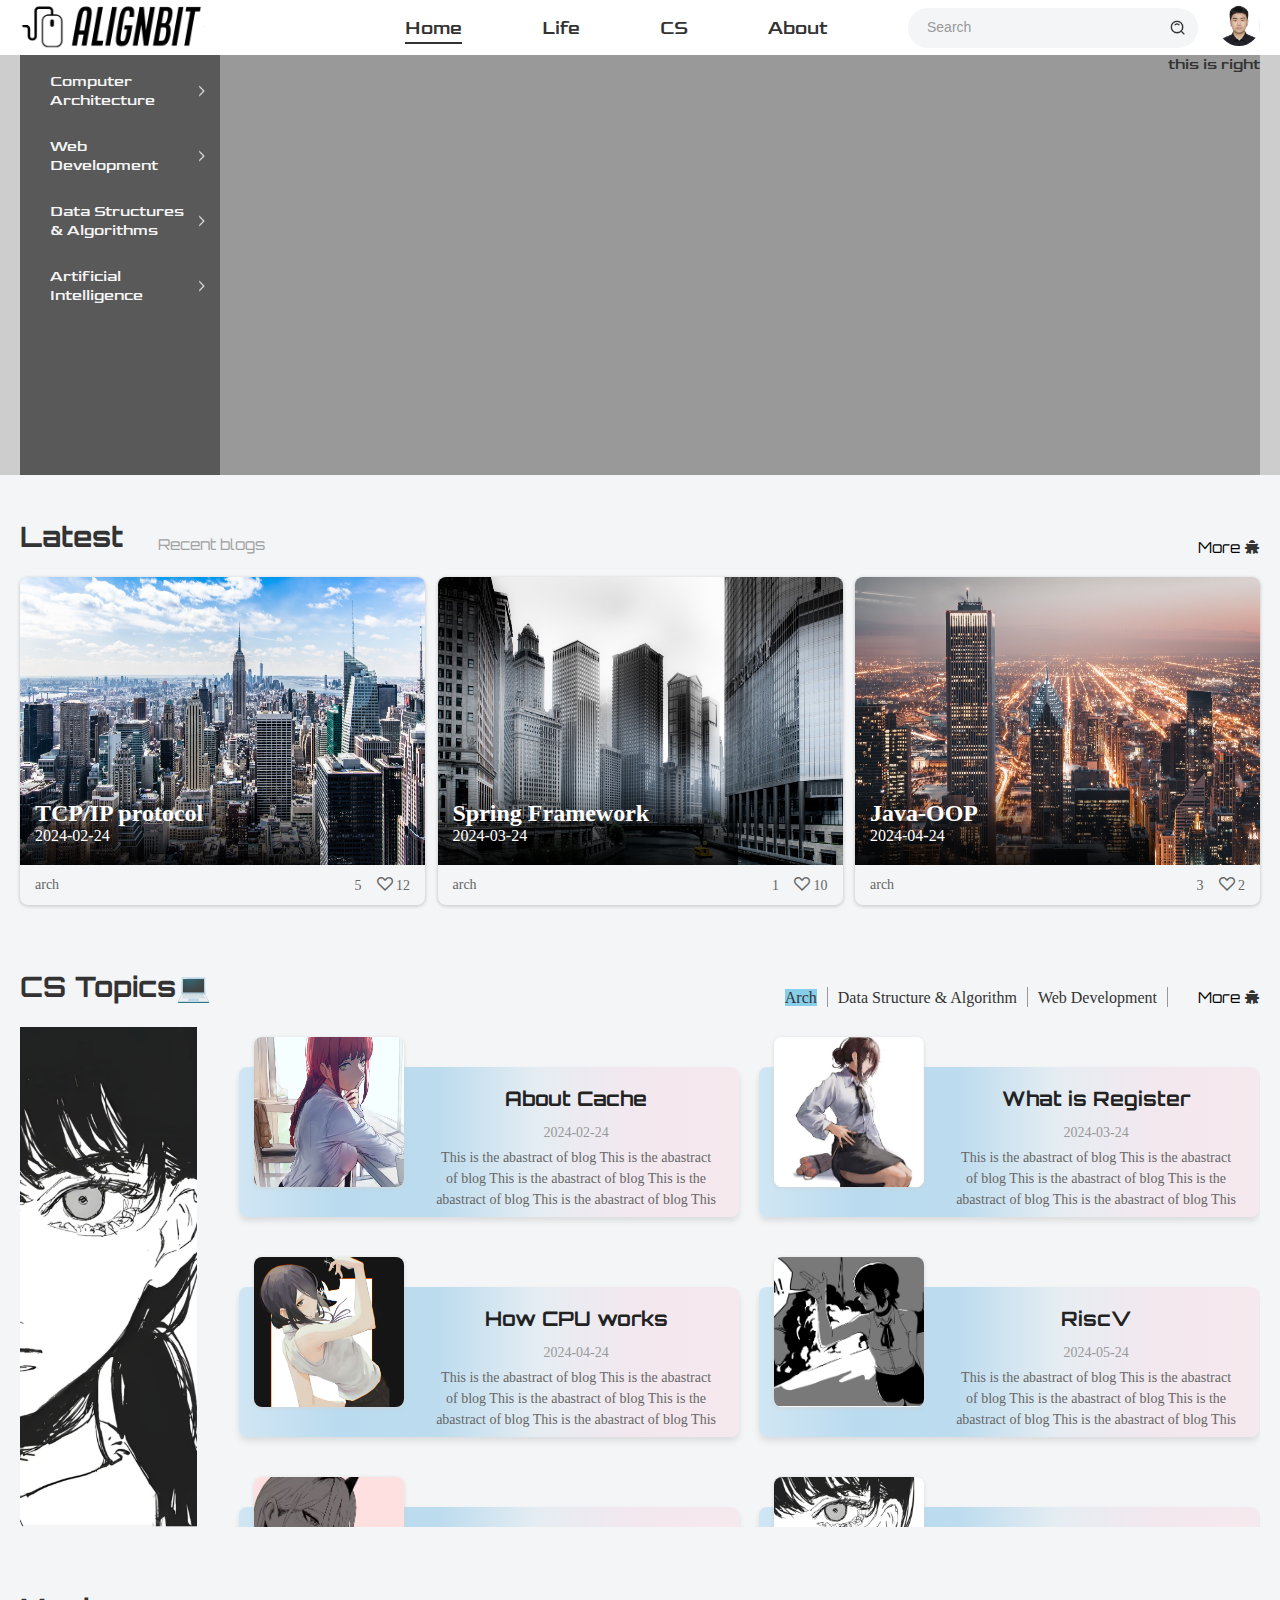
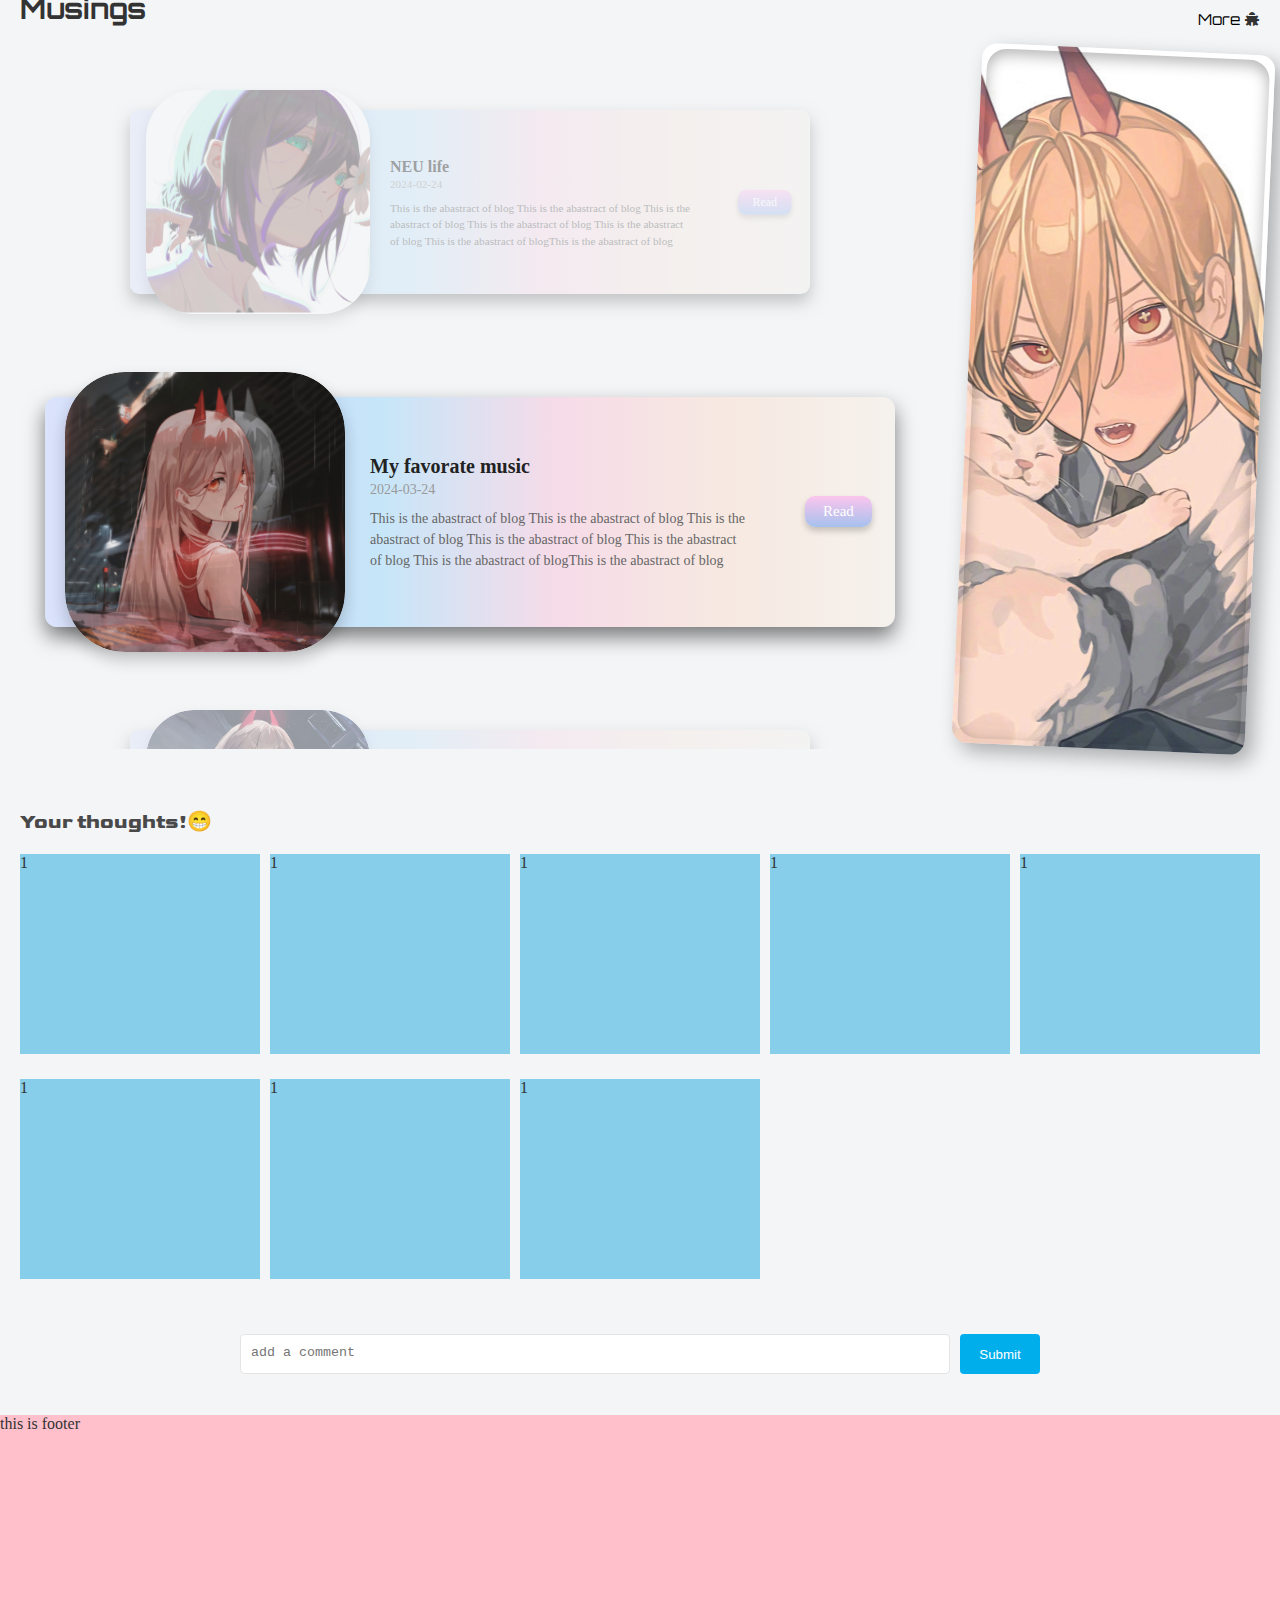
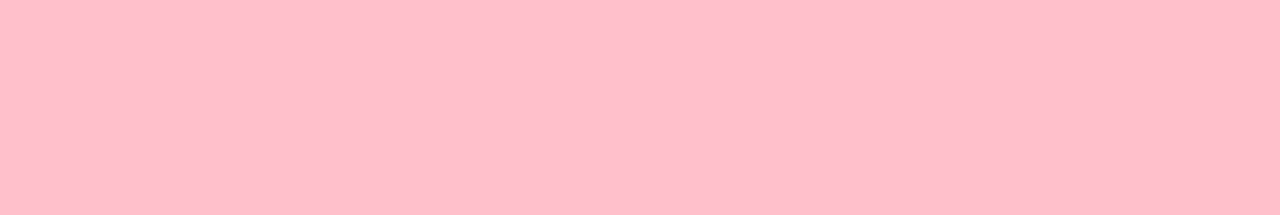
==== commit e6b7ec7f: "musings done" ====
--- a/HomePage/index.html
+++ b/HomePage/index.html
@@ -13,6 +13,7 @@
   <link rel="stylesheet" href="./css/common.css">
   <link rel="stylesheet" href="./css/index.css">
   <link rel="stylesheet" href="./css/TopicBox.css">
+  <link rel="stylesheet" href="./css/MusingBox.css">
   
 
   <title>HomePage</title>
@@ -148,15 +149,10 @@
     </div>
      <!-- content -->
     <div class="content">
-      <div class="left">
-        <ul>
-          <li>1</li>
-          <li>2</li>
-          <li>3</li>
-          <li>4</li>
-        </ul>
-      </div>
-      <div class="right">this is right</div>
+      <div class="left">  
+        <ul></ul>
+      </div>
+      <div class="right"></div>
     </div>
   </div>
 
@@ -233,12 +229,13 @@
         }
       })
     })();
+
  /* -------------------------------------------------------------*/
     // Blogs_latest 条件渲染
   fetch("json/index_latest.json")  // 访问 json 目录下的 blogs.json
     .then(response => response.json())  // 解析 JSON
     .then(data => {
-      // console.log("获取的数据:", data);  // 测试数据是否正确
+      // console.log("获取的数据:", data);  
       renderLatest(data);  // 调用函数渲染 HTML
     })
     .catch(error => console.error("获取 JSON 失败:", error));
@@ -275,6 +272,7 @@
       blogList.appendChild(li);
     });
   }    
+
 /* -------------------------------------------------------------*/
 // Blog_topics 条件渲染
   const urls = ["json/index_topics_arch.json", 
@@ -291,7 +289,7 @@
       .catch(error => console.error("获取失败", error));
   });
 
-  // title click
+  // title click 渲染
   const titles = document.querySelector('.Blogs_topics .title .right ul')
   titles.addEventListener('click', function(e){
     const uls = document.querySelectorAll('.Blogs_topics .topics-content .right ul')
@@ -317,9 +315,6 @@
       uls[i].classList.add('active')
     }
   });
-
-
-
 
 // 渲染数据function
 function renderTopics(blogs, blogList){
@@ -345,6 +340,91 @@
     blogList.appendChild(li)
   })
 }
+
+/* -------------------------------------------------------------*/
+// Blog_musings 条件渲染
+  fetch("json/index_musing.json")
+    .then(response => response.json())
+    .then(data => {
+      renderMusing(data)
+      // updateCards(); // **确保 cards 变量更新**
+      renderMusingScroll(); 
+      renderMusingHover();
+    })
+    .catch(error => console.error("获取json失败", error))
+  // function
+  function renderMusing(blogs){
+    const blogList = document.querySelector('.Blogs_musings .content .left ul')
+    blogList.innerHTML = ""
+    blogs.slice(0, 8).forEach(blog => {
+      const li = document.createElement("li");
+      li.innerHTML = `
+        <div class="container">
+          <div class="card active">
+            <!-- image -->
+            <div class="image"><img src="${blog.pic}" alt=""></div>
+            <!-- cotentent -->
+            <div class="content">
+              <div>
+                <p class="musing-title">${blog.title}</p>
+                <p class="musing-date">${blog.date}</p>
+                <p class="musing-abstract">${blog.abstract}</p>
+              </div>
+            </div>
+            <!-- link -->
+            <a href="" class="musing-link">Read</a>
+          </div>
+      </div>
+      `;
+      blogList.appendChild(li)
+    })
+    updateCards();
+  }
+  // scroll 效果渲染
+  let cards = [];
+  function updateCards() {
+    cards = document.querySelectorAll('.Blogs_musings .container .card');
+  }
+  const scrollContainer = document.querySelector('.Blogs_musings .content .left')
+  scrollContainer.addEventListener('scroll', renderMusingScroll);
+  function renderMusingScroll() {
+    let centerCard = null
+    let minDiff = Infinity
+    cards.forEach(card => {
+      card.classList.remove('active')
+      // .getBoundingClientRect(): .top → 盒子距离视口顶部的距离
+      //                           .height → 盒子本身的高度 
+      const rect = card.getBoundingClientRect()
+      const scrollContainerRect = scrollContainer.getBoundingClientRect()
+      const diff = Math.abs(rect.top + rect.height / 2   // 求 container中线 相对于屏幕位置
+                  - scrollContainerRect.top - scrollContainerRect.height / 2); // 求当前盒子中线相对于 container 中线的距离  
+      if(diff < minDiff){
+        centerCard = card
+        minDiff = diff
+      }     
+    })
+    if (centerCard) centerCard.classList.add('active');
+  }
+  // mouseenter 效果渲染
+  function renderMusingHover() {
+    cards.forEach(card => {
+      card.addEventListener('mouseenter', () => {
+        document.querySelector('.Blogs_musings .content .left .active').classList.remove('active')
+        card.classList.add('active');
+      })
+      card.addEventListener('mouseleave', () => {
+        renderMusingScroll();
+      })
+    });
+  }
+  // 
+  document.addEventListener("DOMContentLoaded", function() {
+  const rightBox = document.querySelector('.Blogs_musings .content .right');
+  const randomTilt = Math.random(); // 生成 0 ~ 1 之间的随机数
+  rightBox.style.setProperty("--tilt", randomTilt); // 设置 CSS 变量
+  rightBox.classList.add('random-tilt');
+});
+
 /* -------------------------------------------------------------*/
     // Elevator 
       // 1.滚动->出现
--- a/HomePage/css/index.css
+++ b/HomePage/css/index.css
@@ -227,7 +227,7 @@
 }
 .Blogs_topics .topics-content .left{
   width: 200px ;
-  background-image: url('../images/backgroud_topics.png'); /* 替换为你的图片路径 */
+  background-image: url('../images/background_topics.png'); 
   background-size: cover;
   background-position: center; 
   background-repeat: no-repeat; 
@@ -236,7 +236,6 @@
   width: 1200px;
   height: 500px;
 }
-
 .Blogs_topics .topics-content .right ul {
   display: none;
 }
@@ -285,24 +284,63 @@
   justify-content: space-between;
 }
 .Blogs_musings .content .left {
-  width: 668px;
-  height: 610px;
+  width: 970px;
+  height: 700px;
+  overflow-y: auto; /* 允许滚动 */
 }
 .Blogs_musings .content .left ul{
   display: flex;
   flex-direction: column; /* 让 li 纵向排列 */
-  gap: 10px; 
+  gap: 5px; 
   height: 100%;
 }
-.Blogs_musings .content .left li{
-  width: 668px;
-  flex: 1;
-  background-color: skyblue;
-}
-.Blogs_musings .content .right{
-  width: 548px;
-  height: 610px;
-  background-color: pink;
+.Blogs_musings .content .right {
+  width: 300px;
+  height: 700px;
+  position: relative;
+  background: url('../images/background_musing3.png');
+  background-size: cover;
+  background-position: center;
+  background-repeat: no-repeat;
+  border-radius: 15px;
+  overflow: hidden;
+  box-shadow: 8px 8px 20px rgba(0, 0, 0, 0.3);
+  transform: perspective(1000px) rotate(-2deg); /* 轻微倾斜 */
+  transition: transform 0.5s ease-in-out, box-shadow 0.5s ease-in-out;
+}
+
+/* 让 hover 时倾斜角度更大、浮动效果更明显 */
+.Blogs_musings .content .right:hover {
+  transform: perspective(1200px) rotateX(12deg) rotateY(-6deg) scale(1.08); /* 3D 旋转 */
+  box-shadow: 20px 20px 40px rgba(0, 0, 0, 0.45); /* 阴影加深 */
+}
+
+/* 让倾斜更加随意，每个页面刷新时角度有变化 */
+.Blogs_musings .content .right.random-tilt {
+  transform: perspective(1000px) rotate(calc(-5deg + 10deg * var(--tilt)));
+}
+
+/* 让 hover 时的立体感更强 */
+.Blogs_musings .content .right:hover::before {
+  opacity: 0.9;
+}
+
+/* 轻微内阴影，模拟凹陷效果 */
+.Blogs_musings .content .right::after {
+  content: "";
+  position: absolute;
+  inset: 5px;
+  border-radius: 15px;
+  box-shadow: inset 0px 5px 15px rgba(0, 0, 0, 0.3);
+  z-index: 2;
+}
+
+.Blogs_musings .content .right::after {
+  position: absolute;
+  inset: 5px;
+  border-radius: 20px;
+  box-shadow: inset 0px 5px 15px rgba(0, 0, 0, 0.3); 
+  z-index: 2;
 }
 
 /* --------------------------------------------------- */
@@ -325,8 +363,9 @@
   height: 250px;
   background: #f3f5f7;
   float: right;
-  box-shadow: 0px 1px 3px 1px rgba(211, 211, 211, 0.5);
+  box-shadow: 0px 1px 3px 1px rgba(211, 211, 211, 0.7);
   position: relative;
+  border-radius: 8px;
 }
 .elevator li{
   display: flex;
--- a/HomePage/css/TopicBox.css
+++ b/HomePage/css/TopicBox.css
@@ -13,6 +13,14 @@
   border-radius: 8px;
   box-shadow: 0px 4px 6px rgba(0, 0, 0, 0.1);
   transition: transform 0.3s ease-in-out, box-shadow 0.3s ease-in-out;
+  background: linear-gradient(to right,  
+  rgba(175, 215, 240, 0.5),  /* 柔雾天蓝 ☁ */
+  rgba(155, 205, 235, 0.65), /* 淡湖蓝 🌊 */
+  rgba(135, 195, 230, 0.5),  /* 轻盈水蓝 💙 */
+  rgba(210, 225, 235, 0.4),  /* 低饱和灰蓝 🌫 */
+  rgba(245, 200, 220, 0.3),  /* 轻柔蜜桃粉 🍑 */
+  rgba(255, 185, 200, 0.2)   /* 淡雅樱花粉 🌷 */
+);
 }
 .father .bottom:hover {
   transform: scale(1.05);
--- a/HomePage/css/MusingBox.css
+++ b/HomePage/css/MusingBox.css
@@ -0,0 +1,122 @@
+/* 
+body {
+  height: 100vh;
+  display: flex;
+  flex-direction: column;
+  justify-content: center;
+  align-items: center;
+} */
+/* .testwrapper {
+  width: 900px;
+  height: 600px; 
+  overflow-y: auto; 
+  display: flex;
+  flex-direction: column;
+  align-items: center;
+  gap: 20px; 
+  padding: 20px;
+  border-radius: 15px;
+  background-color: #f3f3f3;
+  box-shadow: 0px 5px 15px rgba(0, 0, 0, 0.2);
+} */
+
+.Blogs_musings .container {
+  flex: none; /* 防止盒子被压缩 */
+  display: flex;
+  justify-content: center;
+  align-items: center;
+  width: 900px;
+  height: 305px;
+}
+
+/* Card */
+.Blogs_musings .container .card {
+  display: flex;
+  align-items: center;
+  width: 850px;
+  height: 230px;
+  border-radius: 12px;
+  box-shadow: 0px 10px 20px rgba(0, 0, 0, 0.5); /* 默认阴影 */
+  transition: transform 0.3s ease-out, box-shadow 0.3s ease-out;
+  transform: scale(0.8);  
+  opacity: 0.4;
+  background: linear-gradient(to right,  
+  rgba(195, 210, 255, 0.5),  /* 淡柔紫 💜 */
+  rgba(175, 200, 255, 0.65), /* 柔和蓝紫 💙 */
+  rgba(155, 215, 250, 0.5),  /* 冰蓝 ❄ */
+  rgba(250, 180, 210, 0.4),  /* 樱花粉 🌸 */
+  rgba(255, 205, 175, 0.3),  /* 轻柔金杏 🍑 */
+  rgba(255, 225, 195, 0.2)   /* 浅米色 ☁ */
+);
+}
+.Blogs_musings .container .active {
+  transform: scale(1);
+  opacity: 1;
+}
+
+/* Image */
+.Blogs_musings .container .card .image {
+  margin-left: 20px;
+  width: 280px;
+  height: 280px;
+  border-radius: 60px;
+  box-shadow: 0 8px 16px rgba(0, 0, 0, 0.2); /* 轻微 3D 效果 */
+  overflow: hidden;
+}
+
+.Blogs_musings .container .card .image img {
+  width: 100%;
+  height: 100%;
+  object-fit: cover; /* 确保图片填充但不变形 */
+  border-radius: 60px; 
+}
+
+/* Content */
+.container .card .content {
+  display: flex;
+  padding: 5px;
+  justify-content: center;
+  align-items: center;
+  width: 430px;
+  height: 230px;
+  margin-left: 20px;
+}
+.container .card .musing-title {
+  font-size: 20px;
+  font-weight: bold;
+  color: #222;
+  margin-bottom: 4px;
+}
+.container .card .musing-date {
+  font-size: 14px;
+  color: #999;
+  margin-bottom: 10px;
+}
+.container .card .musing-abstract {
+  font-size: 14px;
+  line-height: 1.5;
+  max-width: 90%;
+  max-height: 60px; 
+  overflow: hidden; 
+  color: #666; 
+}
+
+
+/* Link */
+.Blogs_musings .musing-link {
+  z-index: 999;
+  margin-left: 10px;
+  font-size: 15px;
+  background: linear-gradient(to bottom, #fbc5ed, #a6c1ee);
+  padding: 7px 18px;
+  color: #fff;
+  border-radius: 10px;
+  box-shadow: 0 4px 6px rgba(0, 0, 0, 0.2); /* 按钮阴影 */
+  transition: transform 0.2s, box-shadow 0.2s;
+}
+
+/* 按钮 hover 效果 */
+.Blogs_musings .musing-link:hover {
+  transform: translateY(-3px); /* 悬停微微上浮 */
+  box-shadow: 0 6px 12px rgba(0, 0, 0, 0.3); /* 提高立体感 */
+}  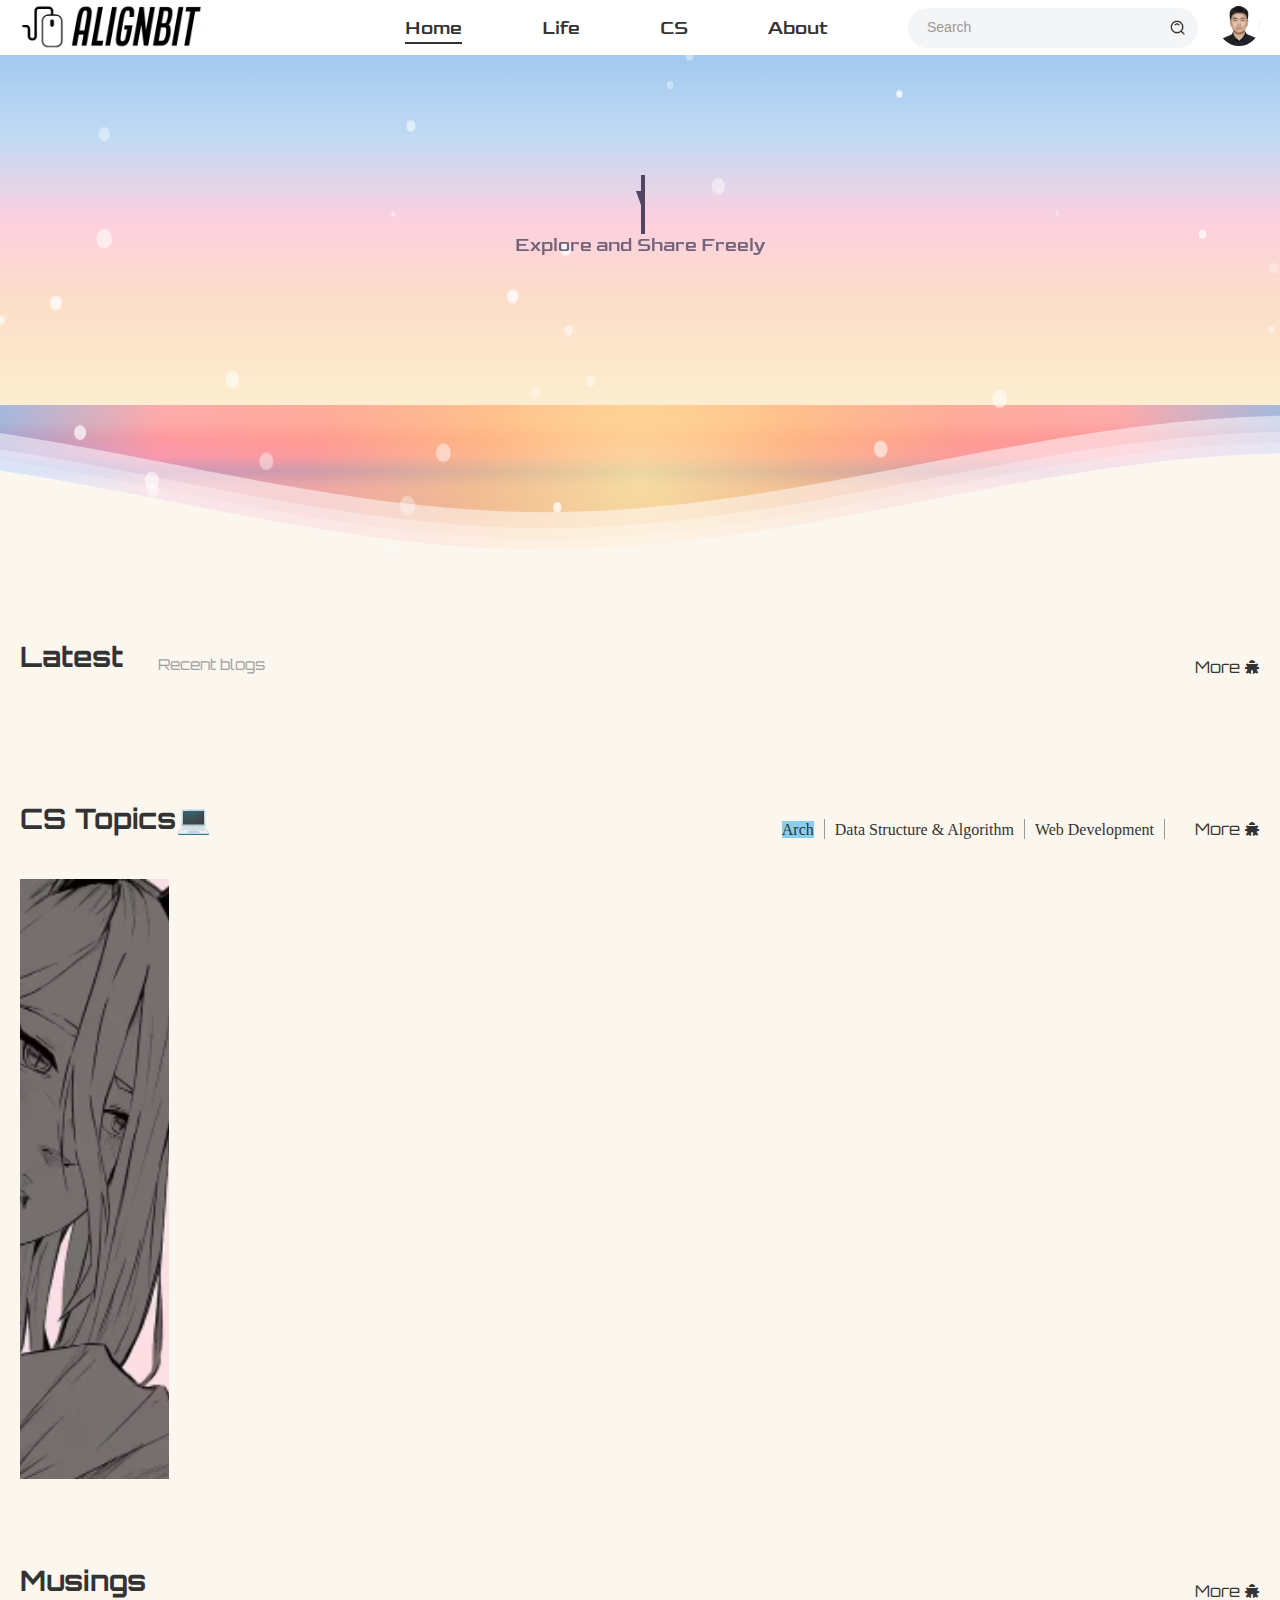
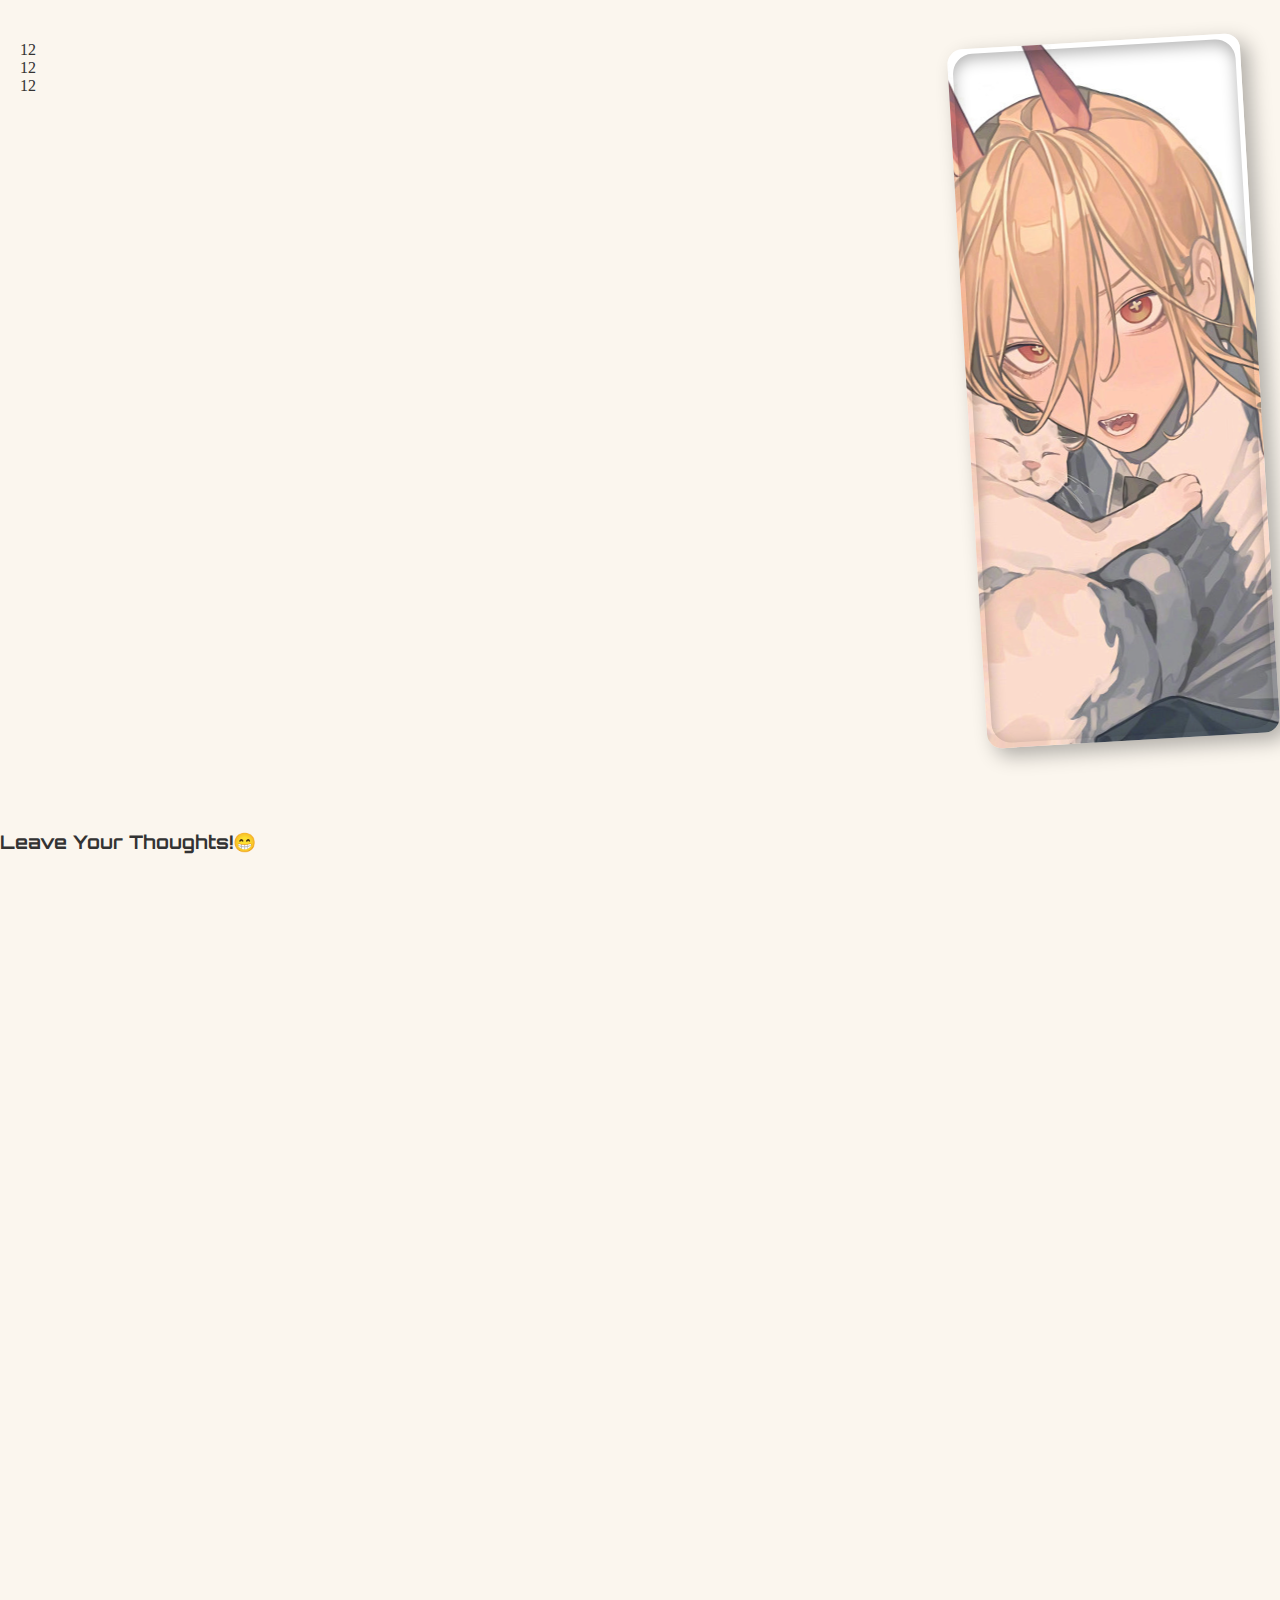
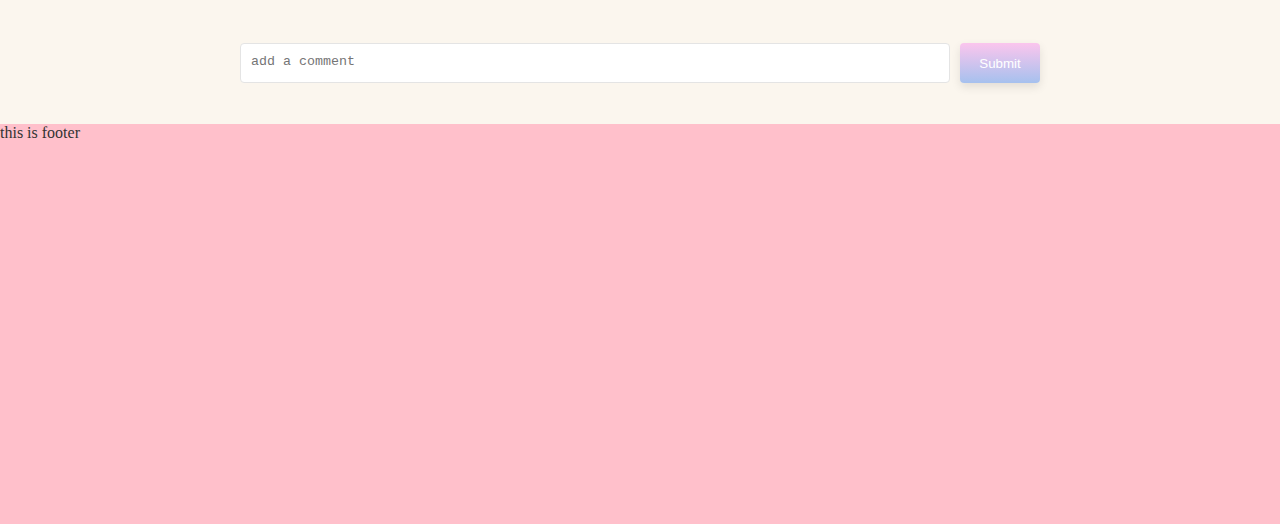
==== commit fd1da1d4: "message done" ====
--- a/HomePage/index.html
+++ b/HomePage/index.html
@@ -12,8 +12,10 @@
   <link rel="stylesheet" href="./css/base.css">
   <link rel="stylesheet" href="./css/common.css">
   <link rel="stylesheet" href="./css/index.css">
+  <link rel="stylesheet" href="./css/Banner.css">
   <link rel="stylesheet" href="./css/TopicBox.css">
   <link rel="stylesheet" href="./css/MusingBox.css">
+  <link rel="stylesheet" href="./css/water.css">
   
 
   <title>HomePage</title>
@@ -52,37 +54,29 @@
   </div>
 
   <!-- 2.Banner -->
-   <div class="banner">
-    <div class="wrapper">
-      <div class="left">
-        <ul>
-          <li><a href="#">Computer Architecture</a></li>
-          <li><a href="#">Web Development</a></li>
-          <li><a href="#">Data Structures & Algorithms</a></li>
-          <li><a href="#">Artificial Intelligence</a></li>
-        </ul>
-      </div>
-      <div class="right">this is right</div>
-    </div>
-   </div>
-
-   <!-- recommend
-    <div class="recommend wrapper">
-      <h3>Tags</h3>
-      <ul>
-        <li><a href="#">Java</a></li>
-        <li><a href="#">Arch</a></li>
-        <li><a href="#">JavaScript</a></li>
-        <li><a href="#">Web Development</a></li>
-        <li><a href="#">React</a></li>
-      </ul>
-      <a href="#" Class = allTags>More</a>
-    </div> -->
+  <div class="banner">
+    <canvas id="particles"></canvas>
+    <div class="banner-content">
+      <h1 class="typewriter">Welcome to Alignbit🫰</h1>
+      <p> Explore and Share Freely</p>
+    </div>
+    <svg class="waves" viewBox="0 24 150 28" preserveAspectRatio="none" shape-rendering="auto">
+      <defs>
+        <path id="gentle-wave" d="M-160 44c30 0 58-18 88-18s 58 18 88 18 58-18 88-18 58 18 88 18v44h-352z" />
+      </defs>
+      <g class="parallax">
+        <use xlink:href="#gentle-wave" x="48" y="0" fill="rgba(255,255,255,0.5)" />
+        <use xlink:href="#gentle-wave" x="48" y="3" fill="rgba(255,255,255,0.3)" />
+        <use xlink:href="#gentle-wave" x="48" y="5" fill="rgba(255,255,255,0.2)" />
+        <use xlink:href="#gentle-wave" x="48" y="7" fill="#fbf6ee" />
+      </g>
+    </svg>
+  </div>
 
   <!-- 3.Blogs_latest -->
   <div class="Blogs_latest wrapper">
     <!-- title -->
-    <div class="title">
+    <div class="latest-tt section-tt">
       <div class="left">
         <h3>Latest</h3>
         <p>Recent blogs </p>
@@ -104,7 +98,7 @@
   <!-- 4.Blogs_topics -->
   <div class="Blogs_topics wrapper">
     <!-- title -->
-    <div class="title">
+    <div class="topics-tt section-tt">
       <div class="left">
         <h3>CS Topics💻</h3>
         <p></p>
@@ -135,7 +129,7 @@
   <!-- 5.Blogs_Musings -->
   <div class="Blogs_musings wrapper">
     <!-- title -->
-    <div class="title">
+    <div class="musings-tt section-tt">
       <div class="left">
         <h3>Musings</h3>
         <p></p>
@@ -150,7 +144,11 @@
      <!-- content -->
     <div class="content">
       <div class="left">  
-        <ul></ul>
+        <ul> 
+          <li>12</li>
+          <li>12</li>
+          <li>12</li>
+        </ul>
       </div>
       <div class="right"></div>
     </div>
@@ -158,27 +156,18 @@
 
   <!-- 6. Message Wall -->
   <div class="Blogs_message">
-    <div class="box w wrapper">
-      <div class="box-hd">
-        <h3>Your thoughts!😁</h3>
-        <a href="#"></a>
-      </div>
-      <div class="box-bd">
-        <ul class="clearfix">
-          <li><a href="#">1</a></li>
-          <li><a href="#">1</a></li>
-          <li><a href="#">1</a></li>
-          <li><a href="#">1</a></li>
-          <li><a href="#">1</a></li>
-          <li><a href="#">1</a></li>
-          <li><a href="#">1</a></li>
-          <li><a href="#">1</a></li>
-        </ul>
-      </div>
-    </div>
-  </div>
-
-     <!-- 评论输入区 -->
+    <div class="wrapper">
+      <div class="message-tt section-tt">
+        <h3>Leave Your Thoughts!😁</h3>
+      </div>
+      <div class="message-container">
+        <ul class="message-list">
+        </ul>
+      </div>
+    </div>
+  </div>
+
+  <!-- input -->
   <div class="mesageinput">
     <div class="wrapper">
       <!-- 评论输入区 -->
@@ -212,320 +201,13 @@
    </div>
    
 <!-- script part =========================================================== -->
-  <script>
-    // Header-hide 滚动出现
-    (function () {
-      const header = document.querySelector('.header')
-      const banner = document.querySelector('.banner')
-      const header_hide = header.cloneNode(true); // 克隆 header
-      header_hide.classList.add("header-hide"); // 只添加类，不手动设置样式
-      document.body.appendChild(header_hide);
-      window.addEventListener('scroll', function(){
-        const n = document.documentElement.scrollTop
-        if(n >= banner.offsetTop){
-          header_hide.style.top = '0px';
-        }else{
-          header_hide.style.top = '-60px';
-        }
-      })
-    })();
-
- /* -------------------------------------------------------------*/
-    // Blogs_latest 条件渲染
-  fetch("json/index_latest.json")  // 访问 json 目录下的 blogs.json
-    .then(response => response.json())  // 解析 JSON
-    .then(data => {
-      // console.log("获取的数据:", data);  
-      renderLatest(data);  // 调用函数渲染 HTML
-    })
-    .catch(error => console.error("获取 JSON 失败:", error));
-  // 渲染数据的函数
-  function renderLatest(blogs) {
-    const blogList = document.querySelector('.Blogs_latest .latest-content ul');
-    blogList.innerHTML = ""; // 清空现有内容
-    blogs.slice(0, 3).forEach(blog => {
-      const li = document.createElement("li");
-      li.innerHTML = `
-        <div class="pic">
-          <img src="${blog.pic}" alt="">
-          <div class="cover">
-            <h2>${blog.title}</h2>
-            <p>${blog.date}</p>
-          </div>
-        </div>
-        <div class="txt">
-          <div class="left">
-            <p>${blog.tag}</p>
-          </div>
-          <div class="right">
-            <p>
-              <i class="iconfont icon-commenjson/index_topics_arch.jsont-lines"></i>
-              <span>${blog.comments}</span>
-            </p>
-            <p>
-              <i class="iconfont icon-like"></i>
-              <span>${blog.likes}</span>
-            </p>
-          </div>
-        </div>
-      `;
-      blogList.appendChild(li);
-    });
-  }    
-
-/* -------------------------------------------------------------*/
-// Blog_topics 条件渲染
-  const urls = ["json/index_topics_arch.json", 
-                "json/index_topics_ds.json",
-                "json/index_topics_web.json"]
-  const uls = document.querySelectorAll('.Blogs_topics .topics-content .right ul');
-  uls.forEach((ul, i) => {
-    fetch(urls[i])
-      .then(response => response.json())
-      .then(data => {
-        // console.log(`加载数据 ${i + 1}:`, data);
-        renderTopics(data, ul); // 传入对应的 `ul`
-      })
-      .catch(error => console.error("获取失败", error));
-  });
-
-  // title click 渲染
-  const titles = document.querySelector('.Blogs_topics .title .right ul')
-  titles.addEventListener('click', function(e){
-    const uls = document.querySelectorAll('.Blogs_topics .topics-content .right ul')
-    if(e.target.tagName === 'A'){
-      e.preventDefault(); 
-
-      // tag highlight
-      const oldActiveTitle = document.querySelector('.Blogs_topics .title .right li .active')
-      console.log(oldActiveTitle);
-      if(oldActiveTitle) {
-          oldActiveTitle.classList.remove('active')
-        }   
-      e.target.classList.add('active')
-
-      // tab switch
-      const i = +e.target.dataset.id
-        // remove 'active'
-      const oldActiveContent = document.querySelector('.Blogs_topics .topics-content .right ul.active')
-      if(oldActiveContent) {
-          oldActiveContent.classList.remove('active')
-        }
-        // add 'active'
-      uls[i].classList.add('active')
-    }
-  });
-
-// 渲染数据function
-function renderTopics(blogs, blogList){
-  blogList.innerHTML = ""
-  blogs.slice(0 ,8).forEach(blog => {
-    const li = document.createElement("li");
-    li.innerHTML = `
-      <div class="father">
-        <!-- text -->
-        <div class="bottom">
-          <div class="text">
-            <p class="title">${blog.title}</p>
-            <p class="date"> ${blog.date} </p>
-            <p class="abstract">${blog.abstract}</p>
-          </div>
-        </div>
-        <!-- image -->
-        <div class="image">
-          <img src="${blog.pic}" alt="">
-        </div>
-      </div>
-    `;
-    blogList.appendChild(li)
-  })
-}
-
-/* -------------------------------------------------------------*/
-// Blog_musings 条件渲染
-  fetch("json/index_musing.json")
-    .then(response => response.json())
-    .then(data => {
-      renderMusing(data)
-      // updateCards(); // **确保 cards 变量更新**
-      renderMusingScroll(); 
-      renderMusingHover();
-    })
-    .catch(error => console.error("获取json失败", error))
-  // function
-  function renderMusing(blogs){
-    const blogList = document.querySelector('.Blogs_musings .content .left ul')
-    blogList.innerHTML = ""
-    blogs.slice(0, 8).forEach(blog => {
-      const li = document.createElement("li");
-      li.innerHTML = `
-        <div class="container">
-          <div class="card active">
-            <!-- image -->
-            <div class="image"><img src="${blog.pic}" alt=""></div>
-            <!-- cotentent -->
-            <div class="content">
-              <div>
-                <p class="musing-title">${blog.title}</p>
-                <p class="musing-date">${blog.date}</p>
-                <p class="musing-abstract">${blog.abstract}</p>
-              </div>
-            </div>
-            <!-- link -->
-            <a href="" class="musing-link">Read</a>
-          </div>
-      </div>
-      `;
-      blogList.appendChild(li)
-    })
-    updateCards();
-  }
-  // scroll 效果渲染
-  let cards = [];
-  function updateCards() {
-    cards = document.querySelectorAll('.Blogs_musings .container .card');
-  }
-  const scrollContainer = document.querySelector('.Blogs_musings .content .left')
-  scrollContainer.addEventListener('scroll', renderMusingScroll);
-  function renderMusingScroll() {
-    let centerCard = null
-    let minDiff = Infinity
-    cards.forEach(card => {
-      card.classList.remove('active')
-      // .getBoundingClientRect(): .top → 盒子距离视口顶部的距离
-      //                           .height → 盒子本身的高度 
-      const rect = card.getBoundingClientRect()
-      const scrollContainerRect = scrollContainer.getBoundingClientRect()
-      const diff = Math.abs(rect.top + rect.height / 2   // 求 container中线 相对于屏幕位置
-                  - scrollContainerRect.top - scrollContainerRect.height / 2); // 求当前盒子中线相对于 container 中线的距离  
-      if(diff < minDiff){
-        centerCard = card
-        minDiff = diff
-      }     
-    })
-    if (centerCard) centerCard.classList.add('active');
-  }
-  // mouseenter 效果渲染
-  function renderMusingHover() {
-    cards.forEach(card => {
-      card.addEventListener('mouseenter', () => {
-        document.querySelector('.Blogs_musings .content .left .active').classList.remove('active')
-        card.classList.add('active');
-      })
-      card.addEventListener('mouseleave', () => {
-        renderMusingScroll();
-      })
-    });
-  }
-  // 
-  document.addEventListener("DOMContentLoaded", function() {
-  const rightBox = document.querySelector('.Blogs_musings .content .right');
-  const randomTilt = Math.random(); // 生成 0 ~ 1 之间的随机数
-  rightBox.style.setProperty("--tilt", randomTilt); // 设置 CSS 变量
-  rightBox.classList.add('random-tilt');
-});
-
-/* -------------------------------------------------------------*/
-    // Elevator 
-      // 1.滚动->出现
-    (function () {
-      const banner = document.querySelector('.banner')
-      const elevator = document.querySelector('.elevator')
-      window.addEventListener('scroll', function() {
-        const n = document.documentElement.scrollTop;
-        elevator.style.opacity = n >= banner.offsetTop ? 1 : 0;
-      })
-    })();
-    
-      // 2.点击事件
-    (function(){
-      const list = document.querySelector('.elevator .list')
-      const header = document.querySelector('.header')
-      list.addEventListener('click', function(e){
-        e.preventDefault(); 
-        if(e.target.tagName === 'A' || e.target.tagName === 'I'){
-          // 点击->active
-          const active_old = document.querySelector('.elevator .list .active')
-          if(active_old){
-            active_old.classList.remove('active')
-          }
-          e.target.classList.add('active')
-          // 点击->scroll
-          const data_name = e.target.dataset.name
-          if(data_name === "top" || data_name === "top-icon"){
-            window.scrollTo({top: 0, behavior: "smooth"})
-            e.target.classList.remove('active')
-          }
-          else{
-            const data = document.querySelector(`.Blogs_${data_name}`)
-            const len = data.getBoundingClientRect().top + window.scrollY - header.offsetHeight;
-            window.scrollTo({
-              top: len,
-              behavior: "smooth"
-            });
-          }
-        }
-      })
-    })();  
-    // 3.滑动事件: 页面滚动到主页区域，elevator <a> -> active
-    (function(){
-      window.addEventListener('scroll', function(){
-        const scrollTop = document.documentElement.scrollTop;
-        const header = document.querySelector('.header')
-        const bufferSpace = 50
-        // Binary search 优化: 盒子按照 offsetTop 顺序排列，根据 offsetTop 找到盒子执行操作
-        // 3.1. 创建Array: offsetMap=[{name:"data-set", offsetTop:20 },{},{}...]
-        const allA = document.querySelectorAll('.elevator .list a')
-          // 根据 <a> 标签的 data-name 获取盒子对象
-        const offsetMap = Array.from(allA)
-          .map(a => {            
-            const box = document.querySelector(`.Blogs_${a.dataset.name}`)
-            // console.log(a.dataset.name);
-            
-            return box? {name: a.dataset.name, offsetTop: box.offsetTop - bufferSpace}: null;
-          }).filter(Boolean);     
-        // 3.2. Binary search: 根据当前scrollTop -> offsetTop 找到盒子，添加active 
-        let left = 0, right = offsetMap.length - 1, activeIndex = 0;
-        while(left <= right){
-          let mid = Math.floor((left + right) / 2)
-          if (scrollTop >= offsetMap[mid].offsetTop - header.offsetHeight ) {
-            activeIndex = mid;
-            left = mid + 1;
-          } else {
-            right = mid - 1; 
-          }
-        }  
-        // 3.3. 移除旧active, 添加新active
-        const oldActive = document.querySelector('.elevator .list .active')
-        if(oldActive) {oldActive.classList.remove('active')}
-        allA[activeIndex]?.classList.add('active')
-      })
-    })();
-
-/* -------------------------------------------------------------*/    
-    // Message Input
-    const txt = document.querySelector('#txt')
-    const hint = document.querySelector('.hint')
-    const button = document.querySelector('.input .button')
-    // 1. 当 textarea 获得焦点，让 hint 显示出来
-    txt.addEventListener('focus', function(){
-      hint.style.opacity = 1;
-    })
-    // 2. 当 textarea 失焦，hint 消失
-    txt.addEventListener('blur', function(){
-      hint.style.opacity = 0;
-    })
-    // 3. 提示输入字数
-    txt.addEventListener('input', function(){
-      hint.innerHTML = `<span>${txt.value.length}</span>/200 words`
-    })
-    // 4. 单机button 发布评论, 并清空 textarea
-    button.addEventListener('click', function(){
-      // TBD 
-      if (txt.value.trim() === '') { console.log("invalid message"); }
-      else { console.log(txt.value.trim()); }
-      txt.value = ''
-    })
-  </script>
+  <script src="./js/index_header.js" ></script> 
+  <script src="js/index_banner.js" ></script> 
+  <script src="js/index_latest.js" ></script>    
+  <script src="js/index_topics.js"></script>  
+  <script src="js/index_musings.js"></script> 
+  <script src="js/index_elevator.js"></script> 
+  <script src="js/index_message.js"></script> 
+
 </body>
 </html>--- a/HomePage/css/common.css
+++ b/HomePage/css/common.css
@@ -67,37 +67,37 @@
 
 /* ------------------------------------------------- */
 /* display title */
-.title{
+.section-tt{
   display: flex;
   align-items: center;
   justify-content: space-between;
-  margin-top: 40px;
-  margin-bottom: 20px;
+  margin-top: 80px;
+  margin-bottom: 40px;
   height: 42px;
   font-family: "Orbitron", sans-serif;
 }
-.title .left{
+.section-tt .left{
   display: flex;
   align-items: center;
 }
-.title .left h3{
+.section-tt .left h3{
   margin-right: 35px;
   font-size: 28px;
 }
-.title .left p{
+.section-tt .left p{
   align-self: flex-end;
   color: #A1A1A1;
   font-size: 15px; 
 }
-.title .right{
+.section-tt .right{
   display: flex;
   align-self: flex-end;
 }
-.title .right span{
+.section-tt.right span{
   color: black;
   font-size: 15px;
 }
-.title .right .more .icon{
+.section-tt .right .more .icon{
   background-color: aquamarine;
 }
 
--- a/HomePage/css/index.css
+++ b/HomePage/css/index.css
@@ -6,7 +6,7 @@
 }
 
 body{
-  background-color: #f3f5f7;
+  background-color: #fbf6ee;
 }
 /* header */
 .header{
@@ -143,36 +143,74 @@
 /* ------------------------------------------------- */
 
 /* Blogs_latest */
-.blogs_latest{
-  margin-top: 20px;
-}
 .latest-content ul {
-  display: flex;
-  flex-wrap: wrap; /* 允许换行 */
-  justify-content: space-between; /* 让 `li` 从左向右排列，紧贴左侧 */
-  margin: 0 auto; /* 让 `ul` 居中 */
-}
+  display: flex;  
+  justify-content: space-between; 
+  margin: 0 auto; 
+  gap: 15px; /* 卡片间距 */
+}
+
 .latest-content li {
-  width: 405px;
-  border-radius: 8px;
-  box-shadow: 0px 1px 3px 1px rgba(211, 211, 211, 1);
-}
-.latest-content .pic{
+  width: 370px;
+  border-radius: 12px;
+  box-shadow: 5px 8px 15px rgba(0, 0, 0, 0.2); 
+  background: #fff;
+  transform: rotate(calc(var(--random-angle) * 1deg)); /* 随机倾斜 */
+  transition: transform 0.3s ease, box-shadow 0.3s ease;
+  cursor: pointer;
+  background: linear-gradient(to right,  
+  rgba(195, 210, 255, 0.5),  
+  rgba(175, 200, 255, 0.4), 
+  rgba(155, 215, 250, 0.3),  
+  rgba(255, 205, 175, 0.3),  
+  rgba(255, 225, 195, 0.2), 
+  rgba(250, 180, 210, 0.2)
+);
+}
+
+/* 添加鼠标悬停时放大 & 提升阴影 */
+.latest-content li:hover {
+  transform: rotate(0deg) scale(1.02); /* 变正并放大 */
+  box-shadow: 8px 12px 20px rgba(0, 0, 0, 0.3);
+}
+
+/* 图片区域 */
+.latest-content .pic {
   position: relative;
-  width: 405px;
+  width: 370px;
   height: 288px;
-}
-.latest-content img{
+  border-radius: 12px 12px 0 0;
+  overflow: hidden;
+}
+
+.latest-content img {
   width: 100%;
   height: 100%;
-  border-radius: 8px 8px 0 0;
-}
+  border-radius: 12px 12px 0 0;
+  object-fit: cover;
+  transition: transform 0.3s ease;
+}
+
+.latest-content li:hover img {
+  transform: scale(1.08);
+}
+
+.latest-content li:nth-child(odd) {
+  --random-angle: -2;
+}
+.latest-content li:nth-child(even) {
+  --random-angle: 3;
+}
+.latest-content li:nth-child(3n) {
+  --random-angle: -4;
+}
+
 .latest-content .txt{
   display: flex;
   justify-content:space-between; 
   align-items: center;
   padding: 0 15px;
-  width: 405px;
+  width: 370px;
   height: 40px;
   font-size: 14px;
   color: #666;
@@ -195,28 +233,25 @@
 /* --------------------------------------------------- */
 /* Blogs_topics */
 /* title */
-.Blogs_topics .title{
-  margin-top: 60px;
-}
-.Blogs_topics .title .right{
-  display: flex;
-}
-.Blogs_topics .title .right ul{
+.Blogs_topics .section-tt .right{
+  display: flex;
+}
+.Blogs_topics .section-tt .right ul{
   margin-right: 20px;
   display: flex;
 }
-.Blogs_topics .title .right li{
+.Blogs_topics .section-tt  .right li{
   margin-right: 10px;
   border-right: 1px solid #999;
 }
-.Blogs_topics .title .right li a{
+.Blogs_topics .section-tt  .right li a{
   margin-right: 10px;
   font-family:Georgia, 'Times New Roman', Times, serif;
 }
-.Blogs_topics .title .right li .active{
+.Blogs_topics .section-tt  .right li .active{
   background-color: skyblue;
 }
-.Blogs_topics .title .right li a:hover{
+.Blogs_topics .section-tt  .right li a:hover{
   background-color: #0800ff42;
   color: #f3f5f7;
 }
@@ -226,42 +261,56 @@
   justify-content: space-between;
 }
 .Blogs_topics .topics-content .left{
-  width: 200px ;
-  background-image: url('../images/background_topics.png'); 
+  width: 150px;
+  height: 600px;
+  background-image: url('../images/chainsman_2.png'); 
   background-size: cover;
   background-position: center; 
   background-repeat: no-repeat; 
 }
 .Blogs_topics .topics-content .right {
-  width: 1200px;
-  height: 500px;
-}
+  width: 1100px;
+  height: 600px;
+}
+
 .Blogs_topics .topics-content .right ul {
-  display: none;
-}
-.Blogs_topics .topics-content .right ul.active{
+  position: absolute;
+  top: 0;
+  left: 0;
+  width: 100%;
+  opacity: 0;
+  visibility: hidden;
+  transform: translateY(10px);
+  transition: opacity 0.4s ease-in-out, transform 0.4s ease-in-out;
+}
+
+.Blogs_topics .topics-content .right ul.active {
+  position: relative;
+  opacity: 1;
+  visibility: visible;
+  transform: translateY(0);
   display: grid;
-  /* grid-template-columns: repeat(auto-fit, minmax(500px, 1fr));  */
-  grid-template-columns: repeat(2, 500px); /* 固定 2 列，每列 500px */
-  grid-auto-rows: 200px; /* 每行固定 200px */
-  margin-left: 20px;
-  gap: 20px;
-  max-height: 500px;
-  overflow-y: scroll; 
+  grid-template-columns: repeat(2, 1fr); 
+  grid-auto-rows: 210px; 
+  row-gap: 20px;   
+  column-gap: 30px;
+  max-height: 600px; 
+  overflow-y: auto; 
   padding: 10px;
-  justify-content: center; /* 居中对齐 */
-  align-content: start; /* 让内容从顶部开始 */
+  justify-content: center; 
+  align-content: start; 
 }
 .Blogs_topics .topics-content .right li {
   display: flex;
-  width: 520px;
   justify-content: center;
-}
-.Blogs_topics .topics-content .right li .father{
-  position: relative;
+  align-items: center;
+  width: 100%; 
+}
+
+.Blogs_topics .topics-content .right li .father {
   width: 500px;
-  height: 200px; /* 适配 `bottom` + `image` */
-
+  height: 200px;
+  display: flex;
   flex-direction: column;
   align-items: center;
   border-radius: 8px;
@@ -274,10 +323,6 @@
 
 /* --------------------------------------------------- */
 /* Blogs_musings */
-/* title */
-.Blogs_musings .title{
-  margin-top: 60px;
-}
 /* content */
 .Blogs_musings .content{
   display: flex;
@@ -286,12 +331,11 @@
 .Blogs_musings .content .left {
   width: 970px;
   height: 700px;
-  overflow-y: auto; /* 允许滚动 */
+  overflow-y: auto;     
 }
 .Blogs_musings .content .left ul{
   display: flex;
-  flex-direction: column; /* 让 li 纵向排列 */
-  gap: 5px; 
+  flex-direction: column;
   height: 100%;
 }
 .Blogs_musings .content .right {
@@ -387,16 +431,48 @@
 
 /* --------------------------------------------------- */
 /* Message Wall */
-.Blogs_message{
-  margin-top: 60px;
-  margin-bottom: 20px;
-}
+.Blogs_message .wrapper{
+  width: 1400px;
+  justify-content: center; 
+  align-content: start;
+}
+.Blogs_message .message-container{
+  width: 100%;
+  height: 700px;
+}
+.Blogs_message .message-container ul{
+  height: 100%;
+  display: grid;
+  grid-template-columns: repeat(4, 1fr); 
+  grid-template-rows: repeat(2, 1fr); 
+  padding: 10px;
+  row-gap: 20px;   
+  column-gap: 30px;
+  /* overflow-y: auto;  */
+  place-items: center;
+  align-content: start; 
+}
+.Blogs_message .message-container li{
+  width: 300px;
+  height: 300px;
+}
+.Blogs_message li .content{
+  width: 300px;
+  height: 300px;
+  padding: 50px;
+  display: flex;
+  flex-direction: column;
+  justify-content: space-between;
+  align-items: center;
+  text-align: center; 
+}
+
 
 /* --------------------------------------------------- */
 /* Message Input */
 .input{
   margin: 0 auto;
-  padding-top: 20px;
+  padding-top: 40px;
   min-width: 400px;
   max-width: 800px;
   display: flex;
@@ -423,18 +499,20 @@
 }
 .input button{
   height: 40px;
-  background: #00aeec;
+  background: linear-gradient(to bottom, #fbc5ed, #a6c1ee);
   color: #fff;
   border: none;
   border-radius: 4px;
   margin-left: 10px;
   width: 80px;
   cursor: pointer;
+  box-shadow: 0px 4px 10px rgba(0, 0, 0, 0.10);
+  transition: transform 0.3s ease-in-out, box-shadow 0.3s ease-in-out;
 }
 .input button:hover{
-  background: #038abb;
-  font-size: 14px;
-  transition: 0.3s;
+  transform: scale(1.05); /* 确保 `.image` 在 `.bottom` 悬停时同步放大 */
+  box-shadow: 0px 8px 16px rgba(0, 0, 0, 0.15);
+  transition: 0
 }
 /* hint area */
 .hint{
--- a/HomePage/css/Banner.css
+++ b/HomePage/css/Banner.css
@@ -0,0 +1,115 @@
+.banner {
+position: relative;
+width: 100%;
+height: 500px;
+overflow: hidden;
+background: linear-gradient(to bottom,  
+  hsla(210, 82%, 67%, 0.6),  
+  rgba(135, 190, 250, 0.5),  
+  rgba(255, 150, 200, 0.4),   
+  rgba(255, 180, 130, 0.35),  
+  rgba(255, 210, 130, 0.3),   
+  rgba(255, 230, 160, 0.2),  
+  rgba(255, 230, 180, 0)     
+);
+}
+#particles {
+position: absolute;
+top: 0;
+left: 0;
+width: 100%;
+height: 100%;
+z-index: 1;
+}
+.banner-content {
+display: flex;
+justify-content: center;
+align-items: center;
+flex-direction: column;
+position: relative;
+z-index: 2;
+text-align: center;
+color: rgb(80, 70, 100);
+padding-top: 120px;
+}
+.banner h1 {
+font-size: 3rem;
+}
+.banner p {
+font-size: 1.2rem;
+opacity: 0.8;
+}
+
+.waves {
+  position: absolute;
+  bottom: 0; /* 固定在底部 */
+  width: 100%;
+  min-height:100px;
+  max-height:150px;
+  background: radial-gradient(circle at 50% 50%, 
+  rgba(255, 220, 150, 0.85),  /* ☀️ 柔和金色太阳核心 */
+  rgba(255, 180, 120, 0.75),  /* 🍊 夕阳光晕（橙色） */
+  rgba(255, 140, 130, 0.65),  /* 🌅 深橙霞光 */
+  rgba(255, 130, 150, 0.6),   /* 🌸 粉霞过渡 */
+  rgba(76, 141, 245, 0.5)     /* 💙 湖蓝柔和衔接 */
+),
+linear-gradient(to bottom,  
+  rgba(255, 180, 130, 0.1),  /* 🌅 夕阳金橙 */
+  rgba(255, 180, 130, 0.2),  /* 🌅 夕阳金橙 */
+  rgba(255, 150, 140, 0.6),  /* 🍑 浅粉霞光 */
+  rgba(240, 130, 190, 0.5),  /* 🌺 玫瑰粉霞 */
+  rgba(0, 123, 255, 0.5),  /* 💙 浅湖蓝（海面） */
+  rgba(100, 160, 230, 0.3),  /* 🌊 深蓝（海洋） */
+  rgba(80, 140, 210, 0.3),   /* 🌊 更深的蓝 */
+  rgba(60, 120, 200, 0.2),   /* 🌊 深蓝水面 */
+  rgba(40, 100, 180, 0.1),   /* 🌊 渐变透明 */
+  rgba(20, 80, 160, 0)       /* 🌊 底部淡出 */
+);
+}
+/* Animation */
+.parallax > use {
+  animation: move-forever 25s cubic-bezier(.55,.5,.45,.5) infinite;
+}
+.parallax > use:nth-child(1) {
+  animation-delay: -2s;
+  animation-duration: 7s;
+}
+.parallax > use:nth-child(2) {
+  animation-delay: -3s;
+  animation-duration: 10s;
+}
+.parallax > use:nth-child(3) {
+  animation-delay: -4s;
+  animation-duration: 13s;
+}
+.parallax > use:nth-child(4) {
+  animation-delay: -5s;
+  animation-duration: 20s;
+}
+@keyframes move-forever {
+  0% {
+   transform: translate3d(-90px,0,0);
+  }
+  100% { 
+    transform: translate3d(85px,0,0);
+  }
+}
+
+.typewriter{
+  white-space: nowrap;
+  overflow: hidden;
+  border-right: 4px solid rgb(80, 70, 100); /* 模拟光标 */
+  padding-right: 5px;
+  width: 0; /* 开始时隐藏 */
+  animation: typing 3s steps(30, end) forwards, blink 0.6s infinite;
+}
+/* 打字机动画 */
+@keyframes typing {
+  from { width: 0; }
+  to { width: 15ch; } /* 控制显示的字符数 */
+}
+
+/* 光标闪烁 */
+@keyframes blink {
+  50% { border-color: transparent; }
+}--- a/HomePage/css/TopicBox.css
+++ b/HomePage/css/TopicBox.css
@@ -11,20 +11,20 @@
   background-color: white;
   /* 水平偏移 垂直偏移 模糊半径 颜色; */
   border-radius: 8px;
-  box-shadow: 0px 4px 6px rgba(0, 0, 0, 0.1);
+  box-shadow: 5px 8px 15px rgba(0, 0, 0, 0.2); 
   transition: transform 0.3s ease-in-out, box-shadow 0.3s ease-in-out;
   background: linear-gradient(to right,  
-  rgba(175, 215, 240, 0.5),  /* 柔雾天蓝 ☁ */
-  rgba(155, 205, 235, 0.65), /* 淡湖蓝 🌊 */
-  rgba(135, 195, 230, 0.5),  /* 轻盈水蓝 💙 */
-  rgba(210, 225, 235, 0.4),  /* 低饱和灰蓝 🌫 */
+  rgba(255, 220, 150, 0.5),  /* ☀️ 柔和金色太阳核心 */
+  rgba(255, 180, 120, 0.4),  /* 🍊 夕阳光晕（橙色） */
   rgba(245, 200, 220, 0.3),  /* 轻柔蜜桃粉 🍑 */
-  rgba(255, 185, 200, 0.2)   /* 淡雅樱花粉 🌷 */
+  rgba(255, 185, 200, 0.3),  /* 淡雅樱花粉 🌷 */
+  rgba(175, 200, 255, 0.4), 
+  rgba(155, 205, 235, 0.4)/* 淡湖蓝 🌊 */
 );
 }
 .father .bottom:hover {
   transform: scale(1.05);
-  box-shadow: 0px 10px 20px rgba(0, 0, 0, 0.2);
+  box-shadow: 8px 12px 20px rgba(0, 0, 0, 0.3);
 }
 
 .father .bottom .text {
--- a/HomePage/css/MusingBox.css
+++ b/HomePage/css/MusingBox.css
@@ -31,22 +31,23 @@
 
 /* Card */
 .Blogs_musings .container .card {
+  will-change: transform, opacity;
   display: flex;
   align-items: center;
   width: 850px;
   height: 230px;
   border-radius: 12px;
   box-shadow: 0px 10px 20px rgba(0, 0, 0, 0.5); /* 默认阴影 */
-  transition: transform 0.3s ease-out, box-shadow 0.3s ease-out;
   transform: scale(0.8);  
   opacity: 0.4;
+  transition: transform 0.3s ease-in-out , opacity 0.4s ease, box-shadow 0.4s ease-in-out;
   background: linear-gradient(to right,  
-  rgba(195, 210, 255, 0.5),  /* 淡柔紫 💜 */
-  rgba(175, 200, 255, 0.65), /* 柔和蓝紫 💙 */
-  rgba(155, 215, 250, 0.5),  /* 冰蓝 ❄ */
-  rgba(250, 180, 210, 0.4),  /* 樱花粉 🌸 */
-  rgba(255, 205, 175, 0.3),  /* 轻柔金杏 🍑 */
-  rgba(255, 225, 195, 0.2)   /* 浅米色 ☁ */
+  rgba(195, 210, 255, 0.5),  
+  rgba(175, 200, 255, 0.65), 
+  rgba(155, 215, 250, 0.5),  
+  rgba(250, 180, 210, 0.4),  
+  rgba(255, 205, 175, 0.3),  
+  rgba(255, 225, 195, 0.2)   
 );
 }
 .Blogs_musings .container .active {
--- a/HomePage/css/water.css
+++ b/HomePage/css/water.css
@@ -0,0 +1,85 @@
+.water {
+  position: relative;
+  width: 300px;
+  height: 300px;
+  border-radius: 57% 43% 55% 45% / 51% 40% 60% 49%;
+  box-shadow: inset 10px 20px 30px rgba(0, 0, 0, 0.3),
+              10px 20px 20px rgba(0, 0, 0, 0.2),
+              15px 15px 30px rgba(0, 0, 0, 0.05),
+              inset -10px -10px 15px rgba(255, 255, 255, 0.8);
+  transition: border-radius 0.8s ease-in-out, transform 0.8s ease-in-out;
+  background: radial-gradient(circle at 50% 30%,  
+    rgba(255, 220, 150, 0.6),  /* ☀️ 柔和金色太阳核心 */
+    rgba(255, 190, 140, 0.5),  /* 🍊 夕阳光晕（橙色） */
+    rgba(245, 200, 220, 0.4),  /* 轻柔蜜桃粉 🍑 */
+    rgba(200, 210, 250, 0.3),  /* 过渡浅蓝 💙 */
+    rgba(155, 205, 235, 0.35), /* 淡湖蓝 🌊 */
+    rgba(135, 180, 255, 0.4)   /* 深湖蓝 🌊 */
+  ),
+  linear-gradient(to bottom,  
+    rgba(255, 200, 150, 0.3),  /* ☀️ 夕阳橙金 */
+    rgba(255, 180, 190, 0.4),  /* 🌷 柔和樱花粉 */
+    rgba(175, 205, 255, 0.4),  /* 🌊 浅湖蓝 */
+    rgba(145, 190, 245, 0.5),  /* 🌊 水面蓝 */
+    rgba(125, 170, 230, 0.6),  /* 🌊 深海蓝 */
+    rgba(105, 160, 220, 0.7)   /* 🌊 深蓝海底 */
+  );
+}
+.water.active{
+  animation: water-shake 4s cubic-bezier(0.4, 0.2, 0.2, 1) infinite alternate;
+}
+
+@keyframes water-shake {
+  0% {
+      transform: rotate(0deg) scale(1);
+      border-radius: 57% 43% 55% 45% / 51% 40% 60% 49%;
+  }
+  20% {
+      transform: rotate(-2deg) scale(1.02);
+      border-radius: 60% 40% 50% 50% / 48% 42% 58% 52%;
+  }
+  40% {
+      transform: rotate(2deg) scale(0.98);
+      border-radius: 55% 45% 60% 40% / 42% 50% 60% 48%;
+  }
+  60% {
+      transform: rotate(-1.5deg) scale(1.01);
+      border-radius: 58% 42% 52% 48% / 45% 55% 50% 50%;
+  }
+  80% {
+      transform: rotate(1.5deg) scale(1.02);
+      border-radius: 52% 48% 58% 42% / 50% 40% 60% 50%;
+  }
+  100% {
+      transform: rotate(0deg) scale(1);
+      border-radius: 57% 43% 55% 45% / 51% 40% 60% 49%;
+  }
+}
+
+/* 💧 水滴的光点 */
+.water::after {
+  content: '';
+  position: absolute;
+  width: 25px;
+  height: 25px;
+  top: 40px;
+  left: 40%;
+  background-color: rgba(255, 255, 255, 0.8);
+  border-radius: 50%;
+  opacity: 0.8;
+  filter: blur(1px);
+}
+
+/* 💧 小光点 */
+.water::before {
+  content: '';
+  position: absolute;
+  width: 12px;
+  height: 12px;
+  top: 60px;
+  left: 50%;
+  background-color: rgba(255, 255, 255, 0.7);
+  border-radius: 50%;
+  opacity: 0.7;
+}
+
